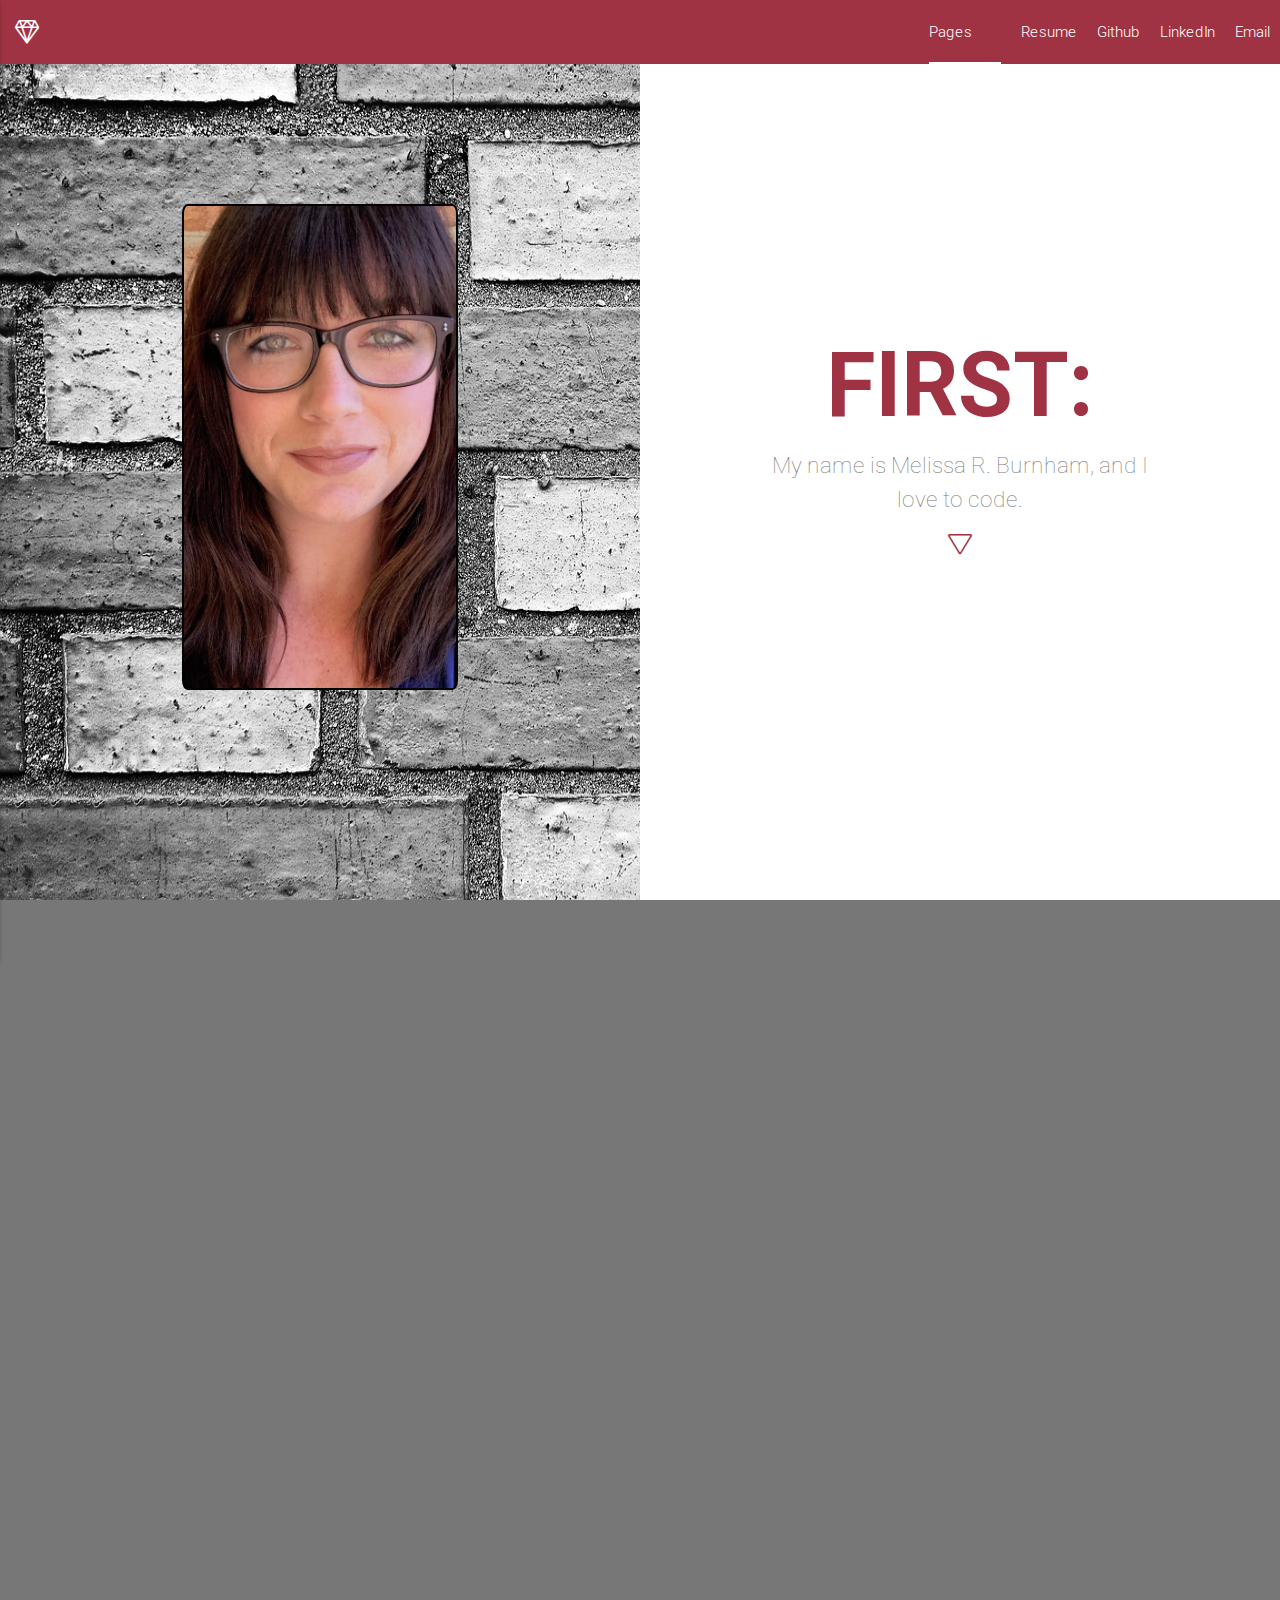
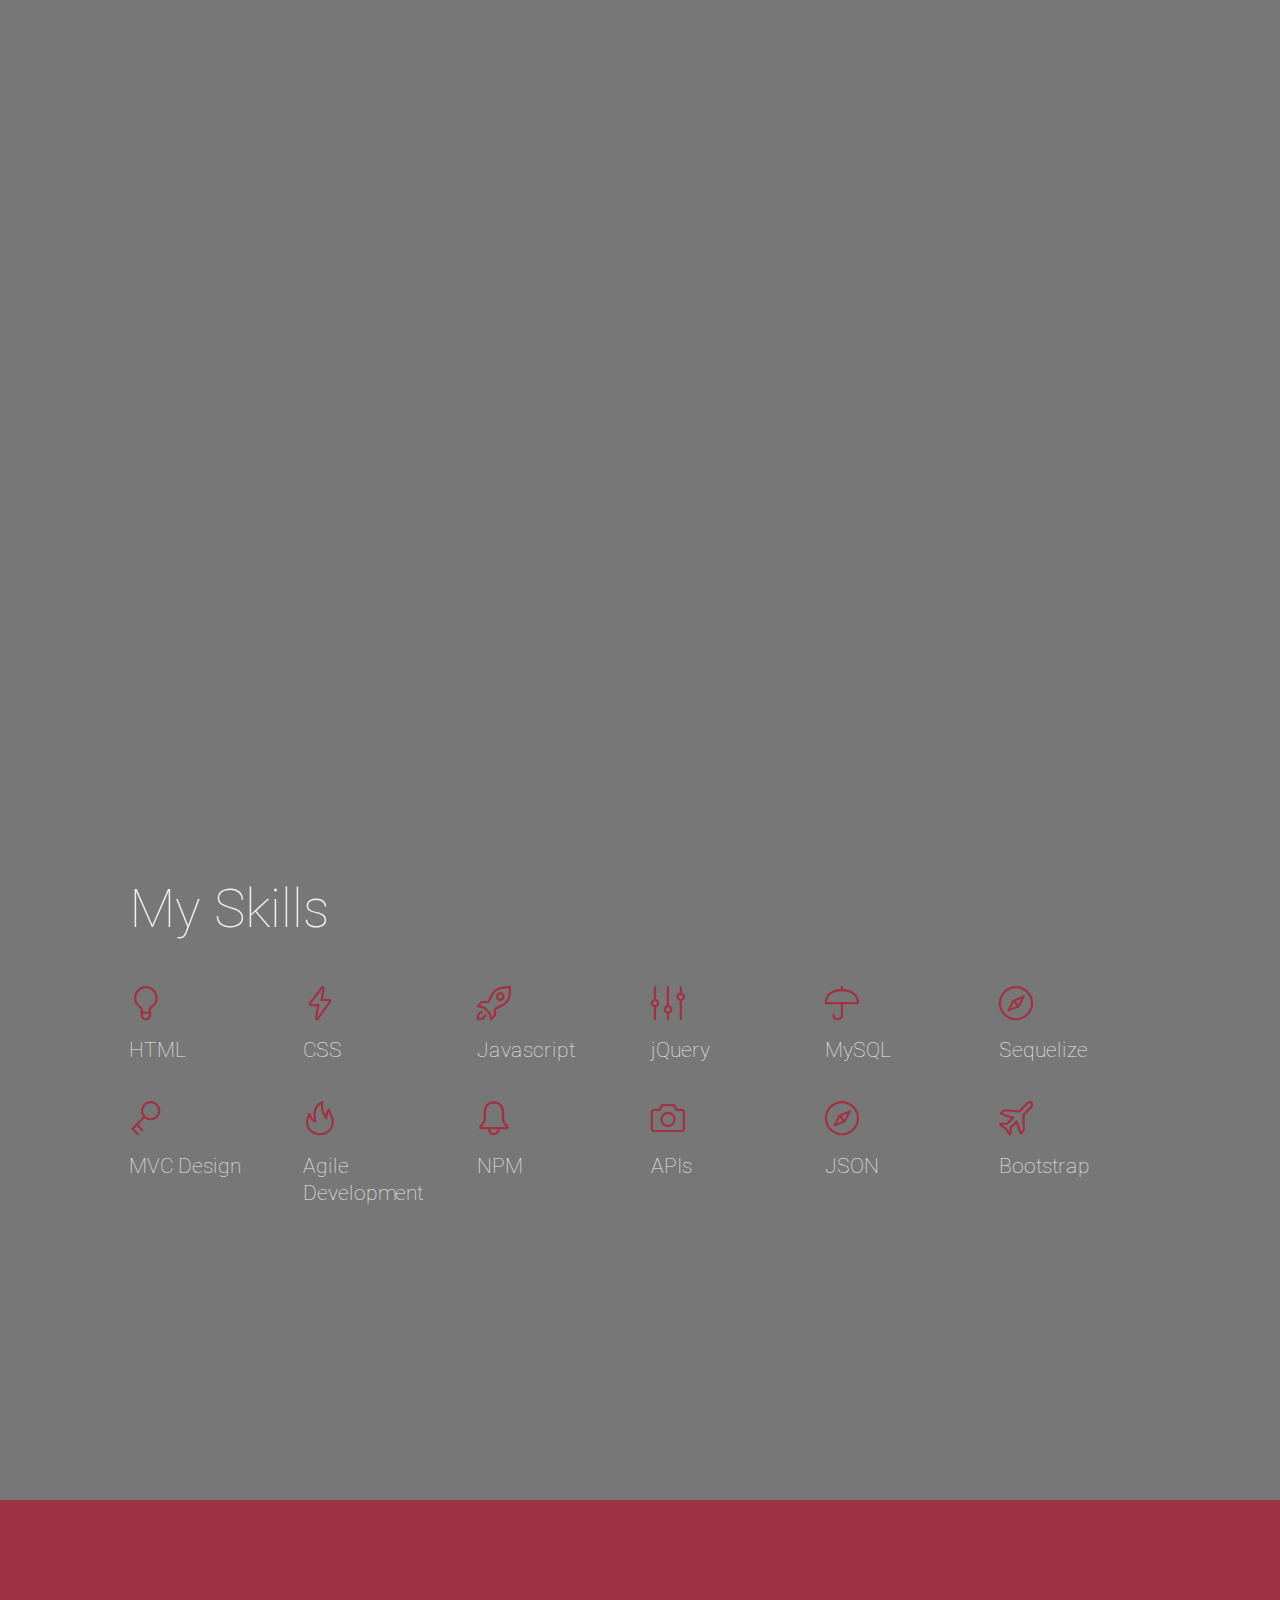
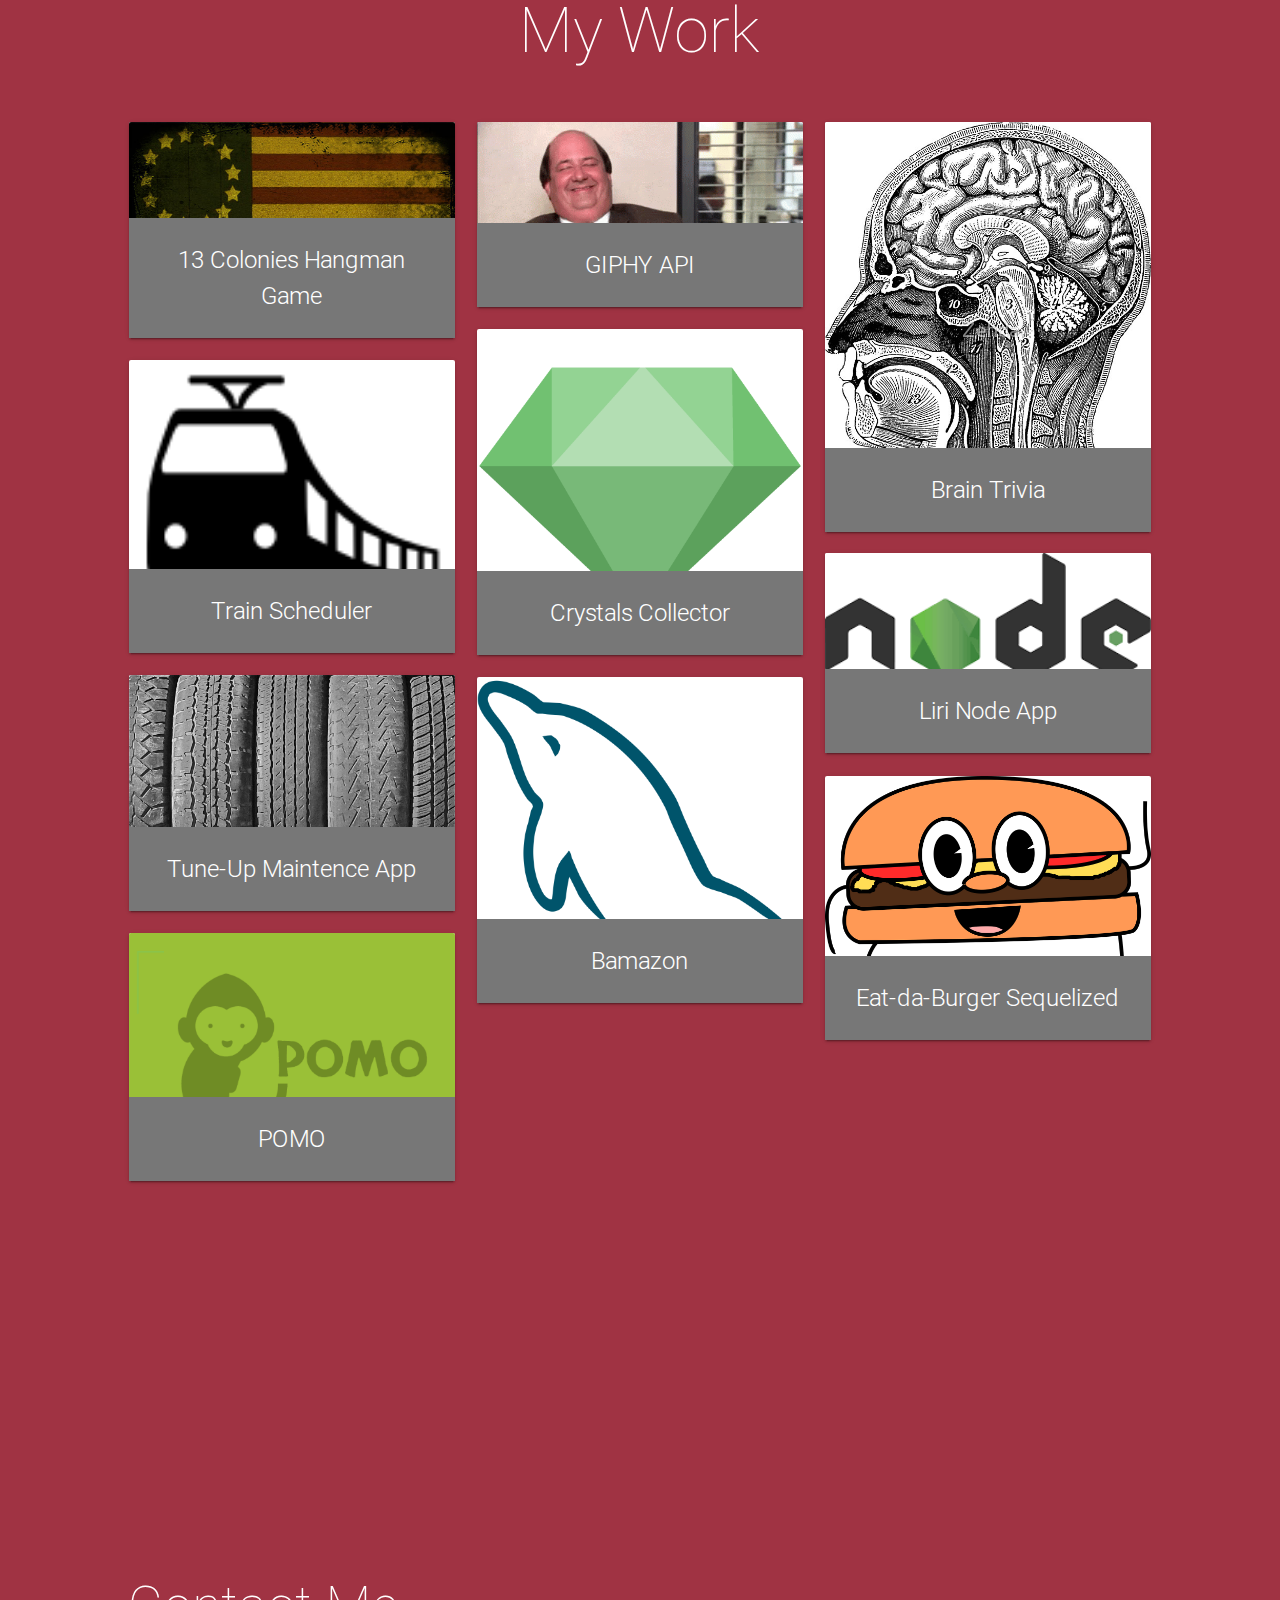
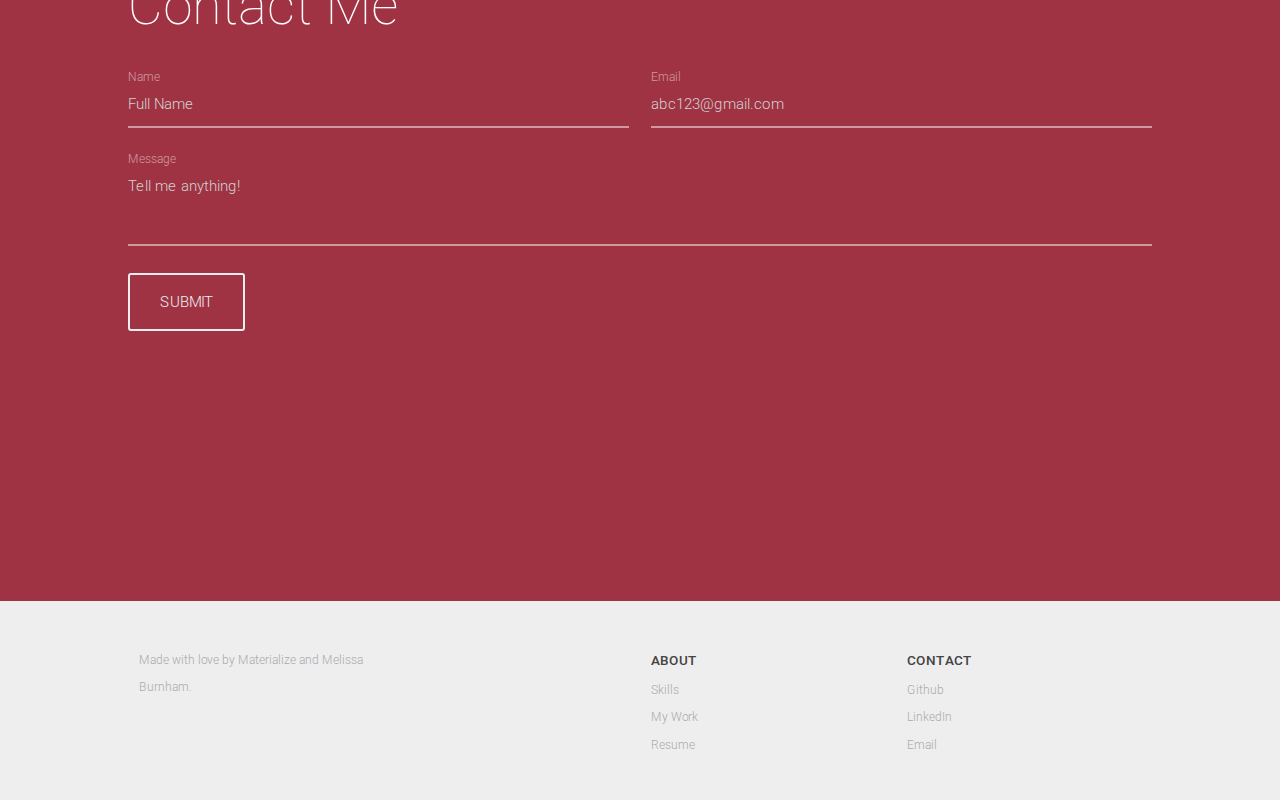
==== index.html @ 00a5f484 "update background and grey color" ====
<!doctype html>
<html>
  <head>
    <meta charset="utf-8">
    <meta http-equiv="x-ua-compatible" content="ie=edge">
    <title>MRB Portfolio</title>
    <meta name="description" content="">
    <meta name="viewport" content="width=device-width, initial-scale=1">

    <link rel="icon" type="image/ico" href="./assets/images/favicon.ico">
    <link rel="stylesheet" href="css/app.css">    
    <link rel="stylesheet" href="css/startup-materialize.min.css">
    <link rel="stylesheet" href="css/reset.css">    
    
    

    <!-- Material Icons -->
    <link href="https://fonts.googleapis.com/icon?family=Material+Icons" rel="stylesheet">
  </head>
  <body>

    <!-- Navbar -->
    <nav class="navbar absolute">
      <div class="nav-wrapper">
        <a href="index.html" class="brand-logo"><i class="icon-diamond white-text"></i></a>
        <ul id="nav-mobile" class="right hide-on-med-and-down">
          <li class="active"><a class="dropdown-button" href="#!" class="navText" data-activates="pages" data-constrainWidth="false" data-belowOrigin="true">Pages<i class="material-icons right">arrow_drop_down</i></a></li>
          <li><a href="./assets/images/melissa-burnham-resume.jpg" target="_blank" class="navText">Resume</a></li>
          <li><a href="https://github.com/melissarburnham" target="_blank" class="navText">Github</a></li>
          <li><a href="https://www.linkedin.com/in/melissa-burnham-06289b134" target="_blank" class="navText">LinkedIn</a></li>
          <li><a href="mailto:melissarburnham@gmail.com">Email</a></li>
        </ul>

        <ul id="pages" class="dropdown-content">
          <li><a class="active" href="#mySkills">My Skills</a></li>
          <li><a href="#myWork">My Work</a></li>
          <li><a href="#contactMe">Contact Me</a></li>
        </ul>

        <ul id="slide-out" class="side-nav">
          <li><a class="active">Menu</a></li>          
          <li><a href="#mySkills">My Skills</a></li>
          <li><a href="#myWork">My Work</a></li>
          <li><a href="#contactMe">Contact Me</a></li>
          <li><a href="./assets/images/melissa-burnham-resume.jpg" target="_blank" class="navText">Resume</a></li>
          <li><a href="https://github.com/melissarburnham" target="_blank" class="navText">Github</a></li>
          <li><a href="https://www.linkedin.com/in/melissa-burnham-06289b134" target="_blank" class="navText">LinkedIn</a></li>
          <li><a href="mailto:melissarburnham@gmail.com">Email</a></li>
        </ul>

      <a href="#" data-activates="slide-out" class="button-collapse right"><i class="material-icons white-text">menu</i></a>
      </div>
    </nav>
    <div class="header full-height horizontal-half-transition">
      <div class="background">
        <img src= './assets/images/background.jpg' alt="">
      </div>
      <div class="phone-preview-sizer">
        <div class="phone-preview"></div>
        <div class="image-container active" style="background-image:url('./assets/images/Me3.JPG')"></div>
        <div class="image-container" style="background-image:url('./assets/images/Me3.JPG')"></div>
        <div class="image-container" style="background-image:url('./assets/images/Me3.JPG')"></div>
      </div>
      <div class="horizontal-half-wrapper right-side active">
        <div class="header-background white"></div>
        <div class="header-wrapper row valign-wrapper">
          <div class="col s12 m8 offset-m2 valign">
            <h1>First:</h1>
            <span class="tagline">My name is Melissa R. Burnham, and I love to code.</span>
            <button class="read-more"><i class="icon-caret-down"></i></button>
          </div>
        </div>
      </div>
      <div class="horizontal-half-wrapper">
        <div class="header-background white"></div>
        <div class="header-wrapper row valign-wrapper">
          <div class="col s12 m8 offset-m2 valign">
            <h1>Second:</h1>
            <span class="tagline">I am a hard worker and learn quickly.</span>
            <button class="read-more"><i class="icon-caret-down"></i></button>
          </div>
        </div>
      </div>
      <div class="horizontal-half-wrapper right-side">
        <div class="header-background white"></div>
        <div class="header-wrapper row valign-wrapper">
          <div class="col s12 m8 offset-m2 valign">
            <h1>Third:</h1>
            <span class="tagline">I'm a team player.</span>
            <button class="read-more"><i class="icon-caret-down"></i></button>
          </div>
        </div>
      </div>
    </div>
    <!-- MY SKILLS -->
    <div class="section valign-wrapper">
      <div class="row valign">
        <div class="col s12 m10 offset-m1">
          <div class="row">
            <div class="col s12"><h2 class="section-title" id="mySkills">My Skills</h2></div>
            <div class="col s6 m3 l2">
              <h4><i class="icon-light-bulb"></i></h4>
              <p class="caption">HTML</p>
            </div>
            <div class="col s6 m3 l2">
              <h4><i class="icon-bolt"></i></h4>
              <p class="caption">CSS</p>
            </div>
            <div class="col s6 m3 l2">
              <h4><i class="icon-rocket"></i></h4>
              <p class="caption">Javascript</p>
            </div>
            <div class="col s6 m3 l2">
              <h4><i class="icon-settings"></i></h4>
              <p class="caption">jQuery</p>
            </div>
            <div class="col s6 m3 l2">
              <h4><i class="icon-umbrella"></i></h4>
              <p class="caption">MySQL</p>
            </div>
            <div class="col s6 m3 l2">
              <h4><i class="icon-compass"></i></h4>
              <p class="caption">Sequelize</p>
            </div>
          </div>
          <div class="row">
            <div class="col s6 m3 l2">
              <h4><i class="icon-key"></i></h4>
              <p class="caption">MVC Design</p>
            </div>
            <div class="col s6 m3 l2">
              <h4><i class="icon-fire"></i></h4>
              <p class="caption">Agile Development</p>
            </div>
            <div class="col s6 m3 l2">
              <h4><i class="icon-bell"></i></h4>
              <p class="caption">NPM</p>
            </div>
            <div class="col s6 m3 l2">
              <h4><i class="icon-camera"></i></h4>
              <p class="caption">APIs</p>
            </div>
            <div class="col s6 m3 l2">
              <h4><i class="icon-compass"></i></h4>
              <p class="caption">JSON</p>
            </div>
            <div class="col s6 m3 l2">
              <h4><i class="icon-plane"></i></h4>
              <p class="caption">Bootstrap</p>
            </div>
          </div>
        </div>
      </div>
    </div>

    <!-- MY WORK -->
    <div class="section light full-height">
      <div class="row">
        <div class="col s12 m10 offset-m1 center">
          <h1 id="myWork">My Work</h1>
          <div class="row masonry-grid">
            <div class="col s12 m6 l4">
              <div class="card">
                <div class="card-image">
                  <a href="https://melissarburnham.github.io/Hangman-Game/" target="_blank"><img src="assets/images/flag.jpg" class="portfolio_pics" alt="hangman">	 
                  <span class="card-title">13 Colonies Hangman Game</span></a>
                </div>
              </div>
            </div>
            <div class="col s12 m6 l4">
              <div class="card">
                <div class="card-image">
                  <a href="https://melissarburnham.github.io/Gif-tastic/" target="_blank"><img src="assets/images/API.gif" class="portfolio_pics" alt="giphy">	       
                  <span class="card-title">GIPHY API</span></a>
                </div>
              </div>
            </div>
            <div class="col s12 m6 l4">
              <div class="card">
                <div class="card-image">
                <a href="https://melissarburnham.github.io/Brain-Trivia-Game/" target="_blank"><img src="assets/images/brain.jpg" class="portfolio_pics" alt="brain_trivia">	 
                <span class="card-title">Brain Trivia</span></a>
                </div>
              </div>
            </div>
            <div class="col s12 m6 l4">
              <div class="card">
                <div class="card-image">
          			<a href="https://melissarburnham.github.io/Crystals-Collector/" target="_blank"><img src="assets/images/crystal.jpg" class="portfolio_pics" alt="crystal_game">	 
                <span class="card-title">Crystals Collector</span></a>
                </div>
              </div>
            </div>
            <div class="col s12 m6 l4">
              <div class="card">
                <div class="card-image">
            			<a href="https://melissarburnham.github.io/Train-Scheduler/" target="_blank"><img src="assets/images/train.jpg" class="portfolio_pics" alt="train_scheduler">	 
                  <span class="card-title">Train Scheduler</span></a>
                </div>
              </div>
            </div>
            <div class="col s12 m6 l4">
              <div class="card">
                <div class="card-image">
			          <a href="https://github.com/melissarburnham/liri-node-app/" target="_blank"><img src="assets/images/node.png" class="portfolio_pics" alt="liri">	 
                <span class="card-title">Liri Node App</span></a>
                </div>
              </div>
            </div>
            <div class="col s12 m6 l4">
              <div class="card">
                <div class="card-image">
			          <a href="http://seebenprogram.com/Tune-Up/" target="_blank"><img src="assets/images/tires.jpg" class="portfolio_pics" alt="tune-up">	 
                <span class="card-title">Tune-Up Maintence App</span></a>
                </div>
              </div>
            </div>
            <div class="col s12 m6 l4">
              <div class="card">
                <div class="card-image">
          			<a href="https://github.com/melissarburnham/bamazon-app" target="_blank"><img src="assets/images/mysql.png" class="portfolio_pics" alt="Bamazon">	 
                <span class="card-title">Bamazon</span></a>
                </div>
              </div>
            </div>
            <div class="col s12 m6 l4">
              <div class="card">
                <div class="card-image">
                  <a href="https://fast-thicket-69852.herokuapp.com/" target="_blank"><img src="assets/images/burger.PNG" class="portfolio_pics" alt="sequelizedBurger">	 
                  <span class="card-title">Eat-da-Burger Sequelized</span></a>
                </div>
              </div>
            </div>
            <div class="col s12 m6 l4">
              <div class="card">
                <div class="card-image">
                  <a href="https://still-sea-86679.herokuapp.com/" target="_blank"><img src="assets/images/pomo.png" class="portfolio_pics" alt="POMO">	 
                  <span class="card-title">POMO</span></a>
                </div>
              </div>
            </div>
          </div>
        </div>
      </div>
    </div>

    <!-- Contact Us -->
    <div class="section light valign-wrapper">
      <div class="container" id="contactMe">
        <form method="post" action="https://formspree.io/melissarburnham@gmail.com">    
          <div class="row">
            <div class="col s12"><h2 class="section-title">Contact Me</h2></div>
            <div class="input-field col s6">
              <input id="name" type="text" name="name" placeholder="Full Name">
              <label for="name">Name</label>
            </div>
            <div class="input-field col s6">
              <input id="email" type="email" name="email" placeholder="abc123@gmail.com">
              <label for="email">Email</label>
            </div>
            <div class="input-field col s12">
              <textarea id="message" class="materialize-textarea" name="message" placeholder="Tell me anything!"></textarea>
              <label for="message">Message</label>
              <input class="waves-effect waves-light btn-large" type="submit" value="Submit">
            </div>
          </div>
        </form>
      </div>
    </div>

    <!-- Footer -->
    <footer class="page-footer">
      <div class="container">
        <div class="row">
          <div class="col s6 m3">
            <p>Made with love by Materialize and Melissa Burnham.</p>
          </div>
          <div class="col s6 m3 offset-m3">
            <h5>About</h5>
            <ul>
              <li><a href="#mySkills">Skills</a></li>
              <li><a href="#myWork">My Work</a></li>
              <li><a href="./assets/images/melissa-burnham-resume.jpg" target="_blank">Resume</a></li>
            </ul>
          </div>
          <div class="col s6 m3">
            <h5>Contact</h5>
            <ul>
              <li><a href="https://github.com/melissarburnham" target="_blank">Github</a></li>
              <li><a href="https://www.linkedin.com/in/melissa-burnham-06289b134" target="_blank">LinkedIn</a></li>
              <li><a href="mailto:melissarburnham@gmail.com">Email</a></li>
            </ul>
          </div>
        </div>
      </div>
    </footer>

    <!-- Scripts -->
    <script src="https://ajax.googleapis.com/ajax/libs/jquery/2.1.1/jquery.min.js"></script>
    <script src="js/materialize.min.js"></script>

    <!-- External libraries -->
    <script src="js/imagesloaded.pkgd.min.js"></script>
    <script src="js/masonry.pkgd.min.js"></script>
    <script src="js/TweenMax.min.js"></script>
    <script src="js/ScrollMagic.min.js"></script>
    <script src="js/animation.gsap.min.js"></script>

    <!-- Initialization script -->
    <script src="js/startup.js"></script>
    <script src="js/init.js"></script>
  </body>
</html>
---- css/app.css ----
.card-title {
    background-color:#777;
    width: 100%;
}

.portfoliopics {
    width: 300px;
    height: 300px;
}

.nav-wrapper {
    background-color: #a03343;
}

nav.navbar a {
    color: white;
}

.section {
    background-color: rgb(46, 46, 46);
}

.image-container {
    border-radius: 2%;
    border: black solid 2px;
}

.background {

}
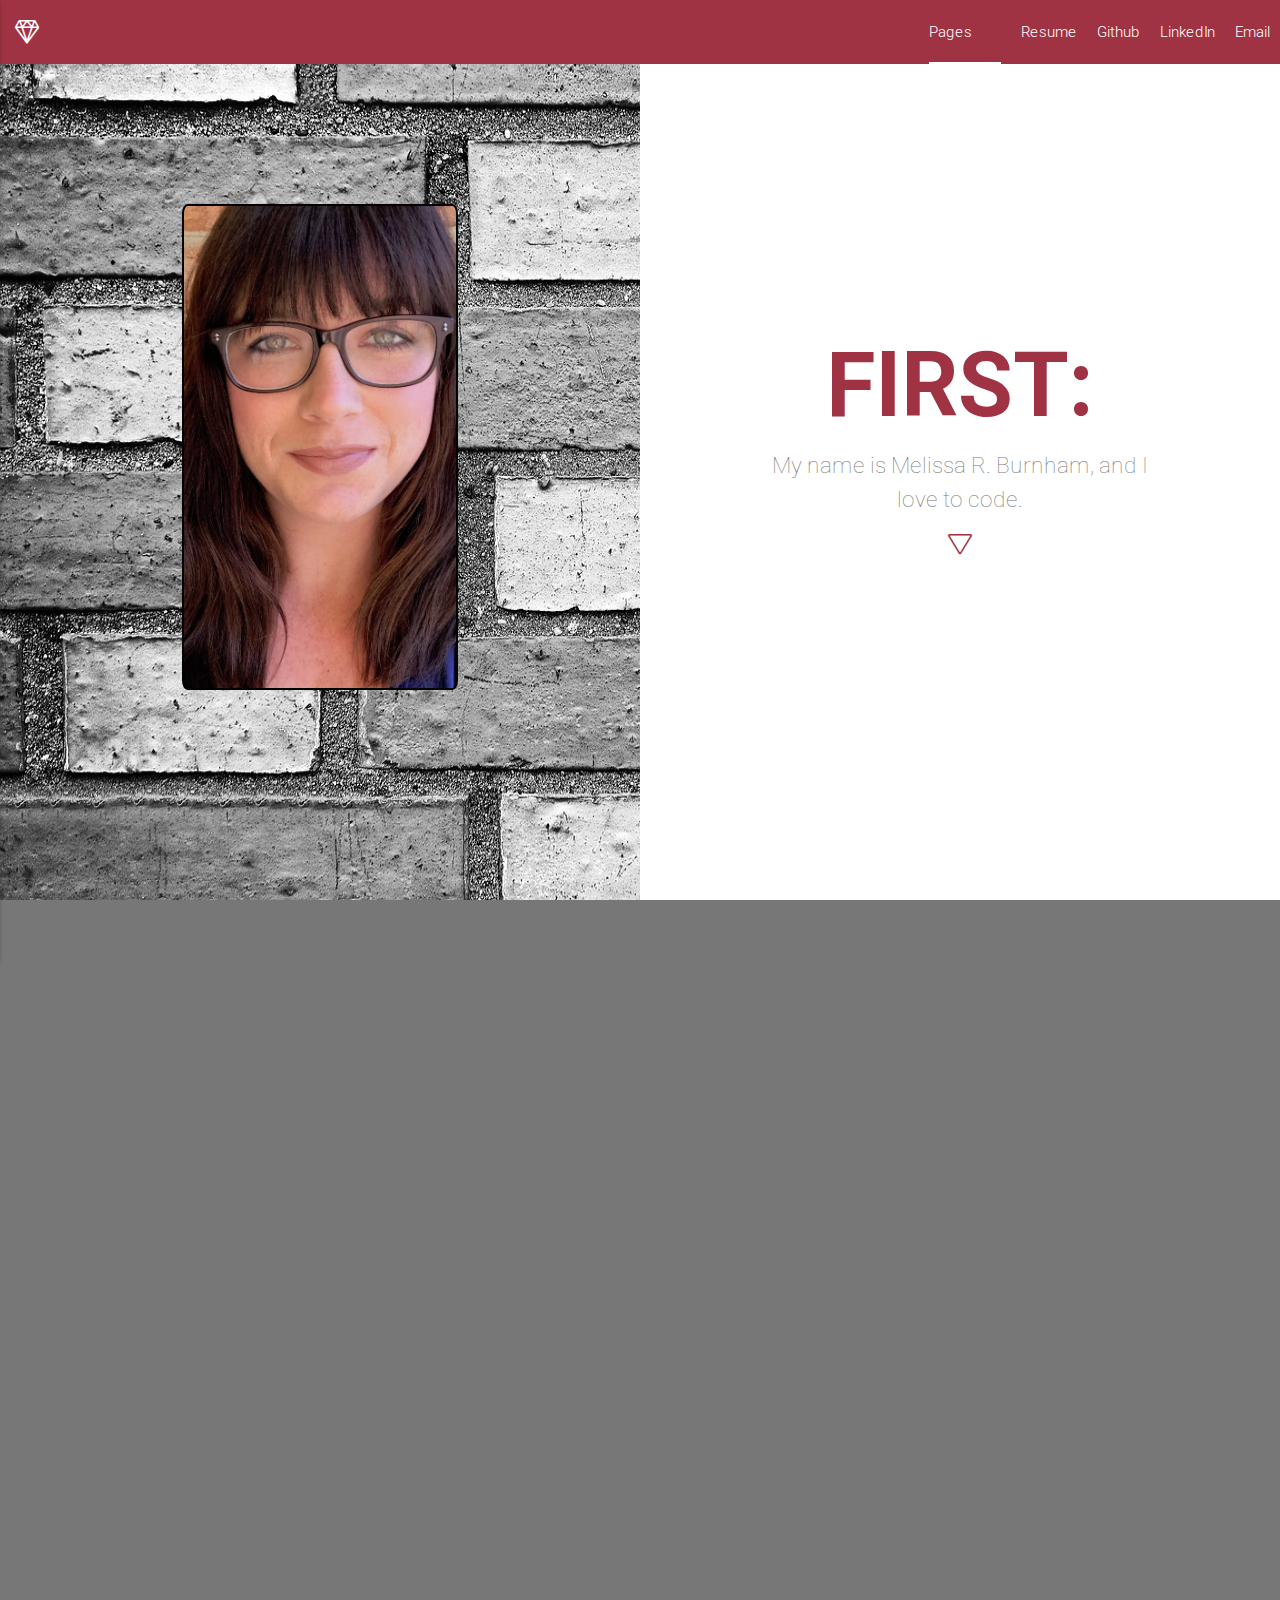
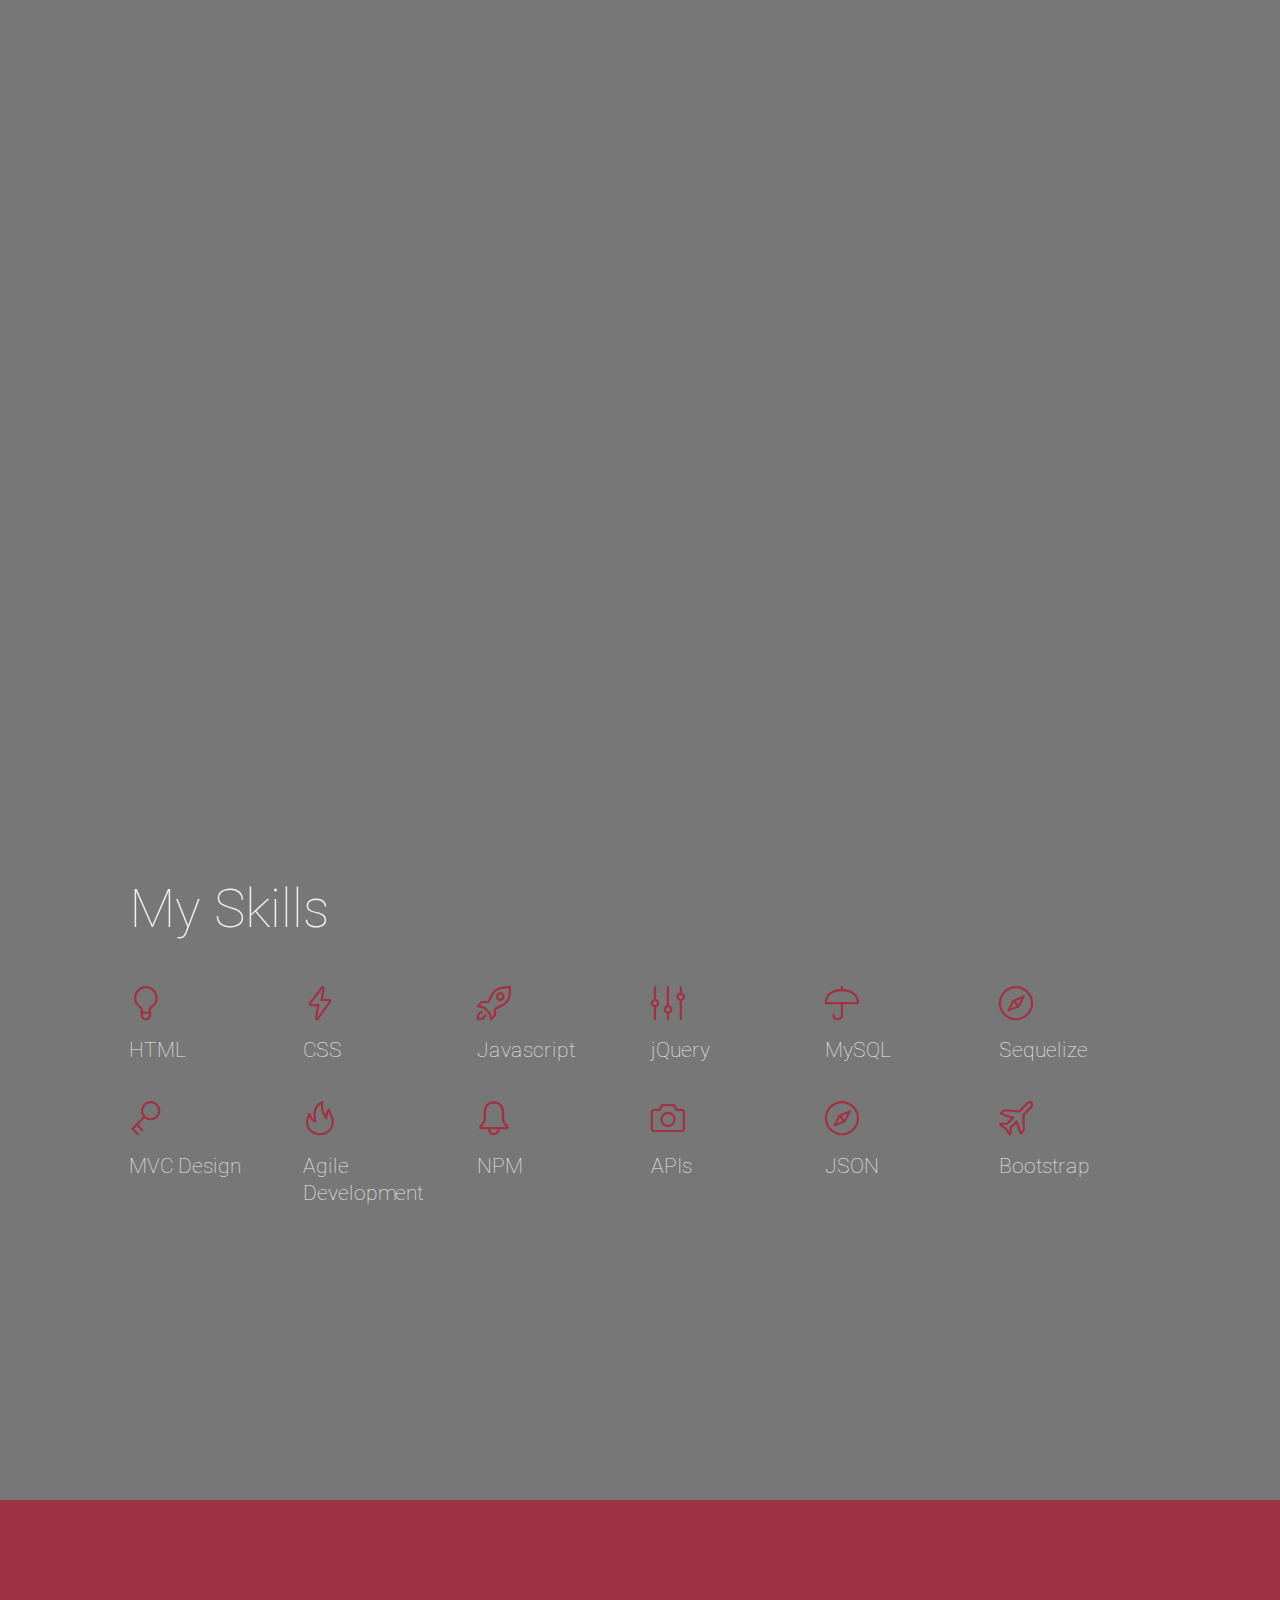
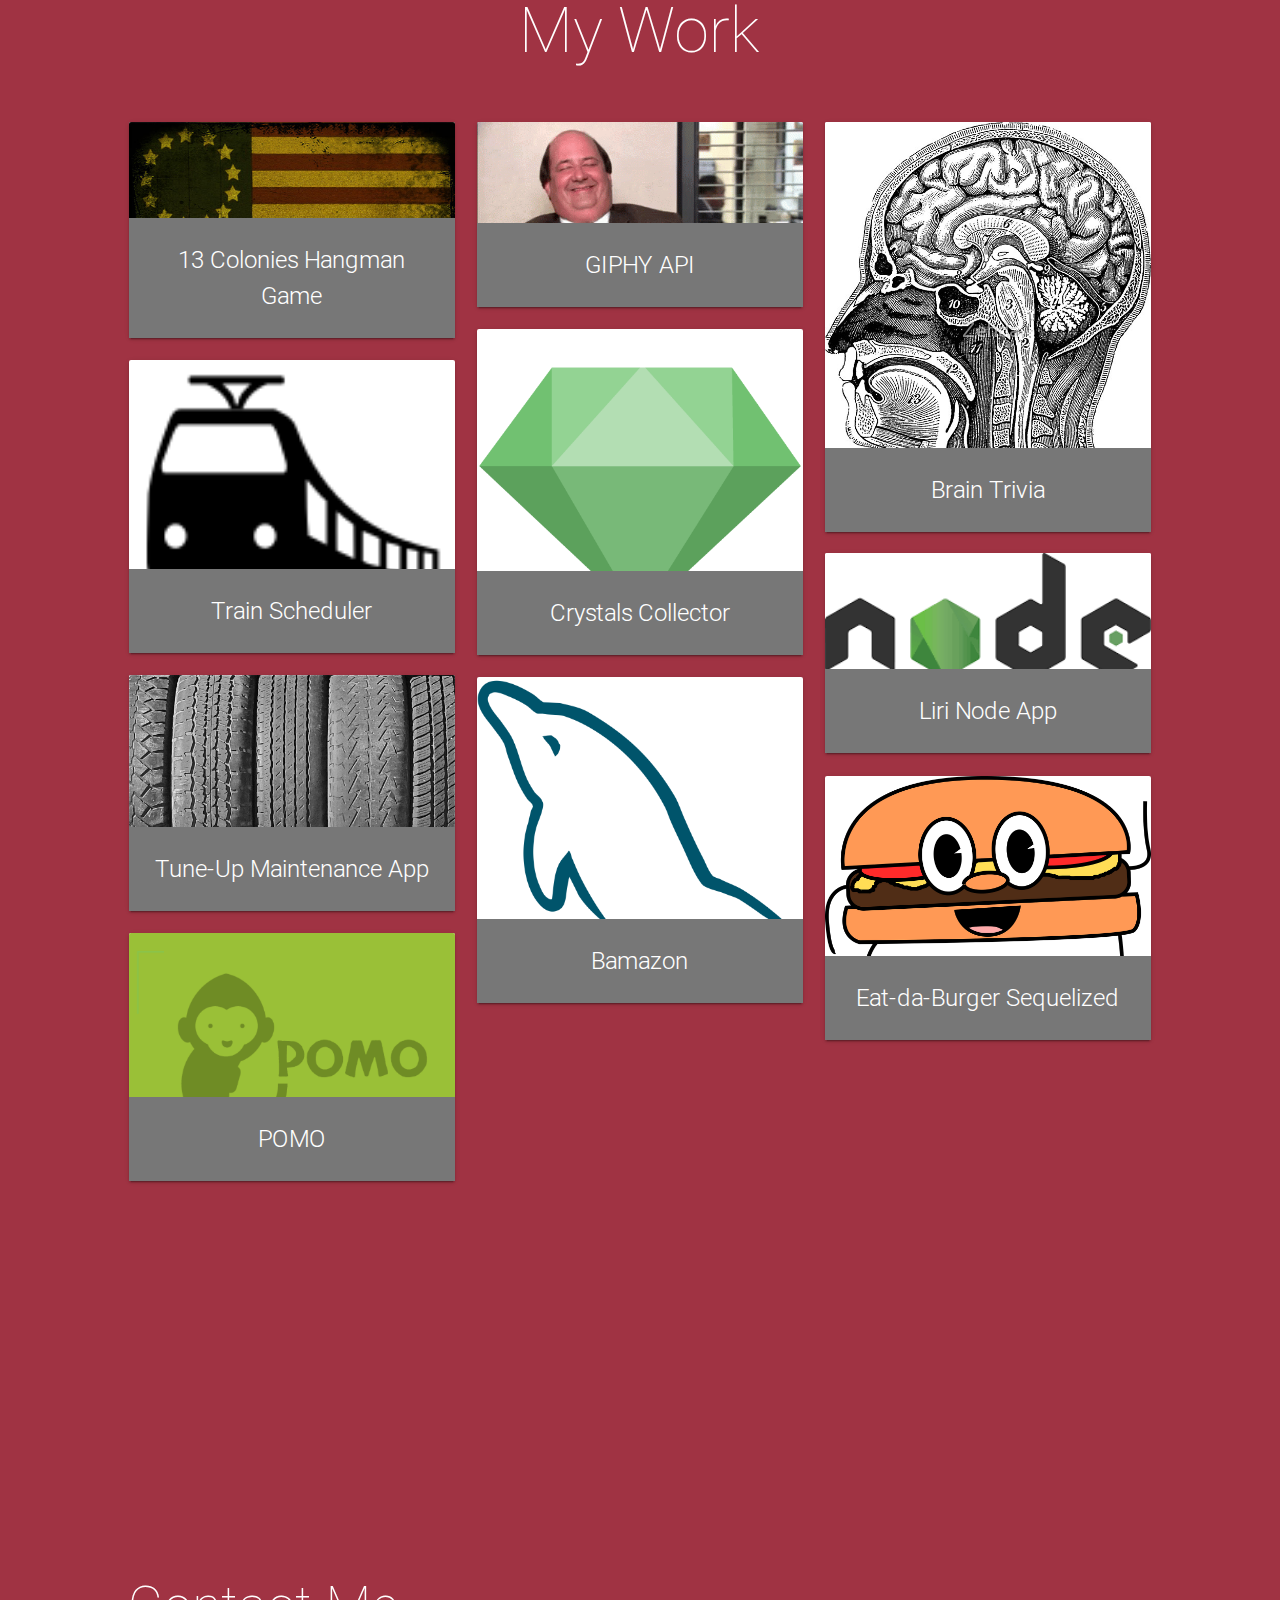
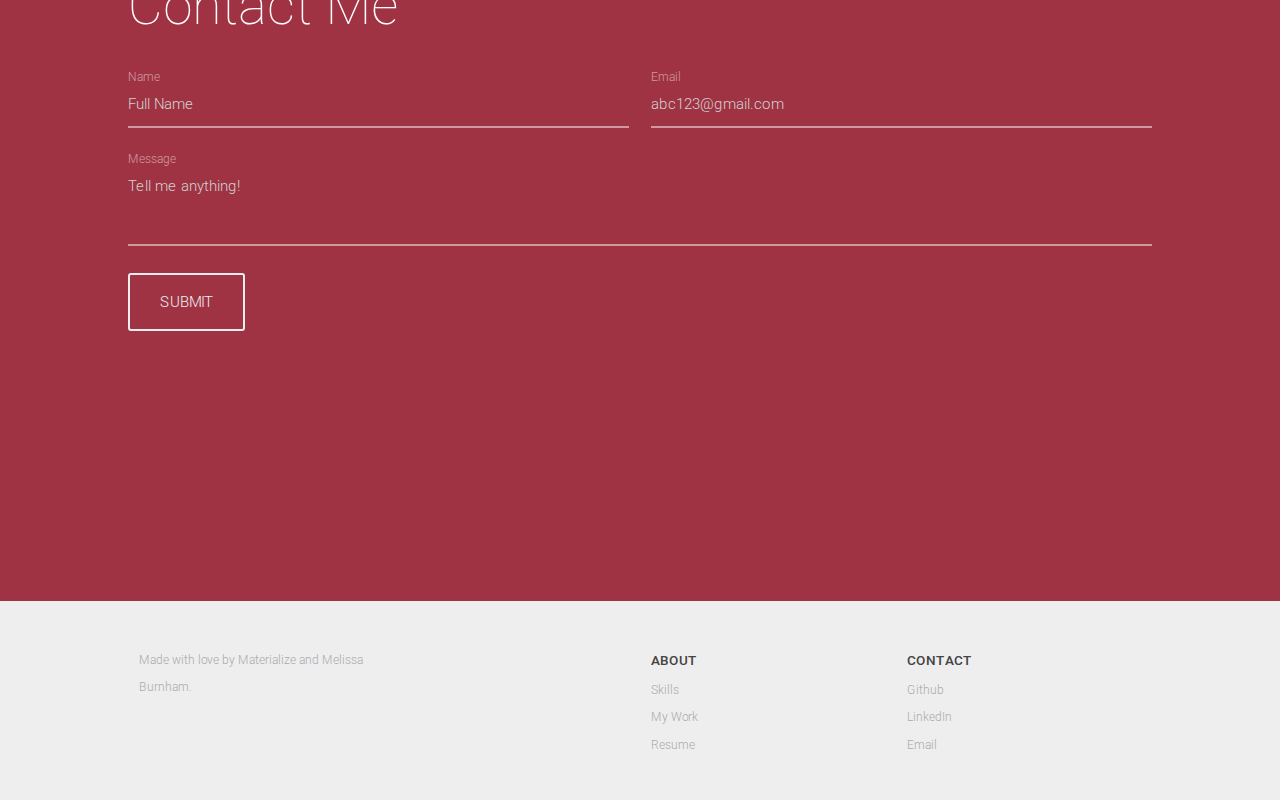
==== commit 1d5714e5: "fixed typo" ====
--- a/index.html
+++ b/index.html
@@ -76,7 +76,7 @@
         <div class="header-wrapper row valign-wrapper">
           <div class="col s12 m8 offset-m2 valign">
             <h1>Second:</h1>
-            <span class="tagline">I am a hard worker and learn quickly.</span>
+            <span class="tagline">I am a hard worker and quick learner.</span>
             <button class="read-more"><i class="icon-caret-down"></i></button>
           </div>
         </div>
@@ -86,7 +86,7 @@
         <div class="header-wrapper row valign-wrapper">
           <div class="col s12 m8 offset-m2 valign">
             <h1>Third:</h1>
-            <span class="tagline">I'm a team player.</span>
+            <span class="tagline">I am a team player.</span>
             <button class="read-more"><i class="icon-caret-down"></i></button>
           </div>
         </div>
@@ -211,7 +211,7 @@
               <div class="card">
                 <div class="card-image">
 			          <a href="http://seebenprogram.com/Tune-Up/" target="_blank"><img src="assets/images/tires.jpg" class="portfolio_pics" alt="tune-up">	 
-                <span class="card-title">Tune-Up Maintence App</span></a>
+                <span class="card-title">Tune-Up Maintenance App</span></a>
                 </div>
               </div>
             </div>
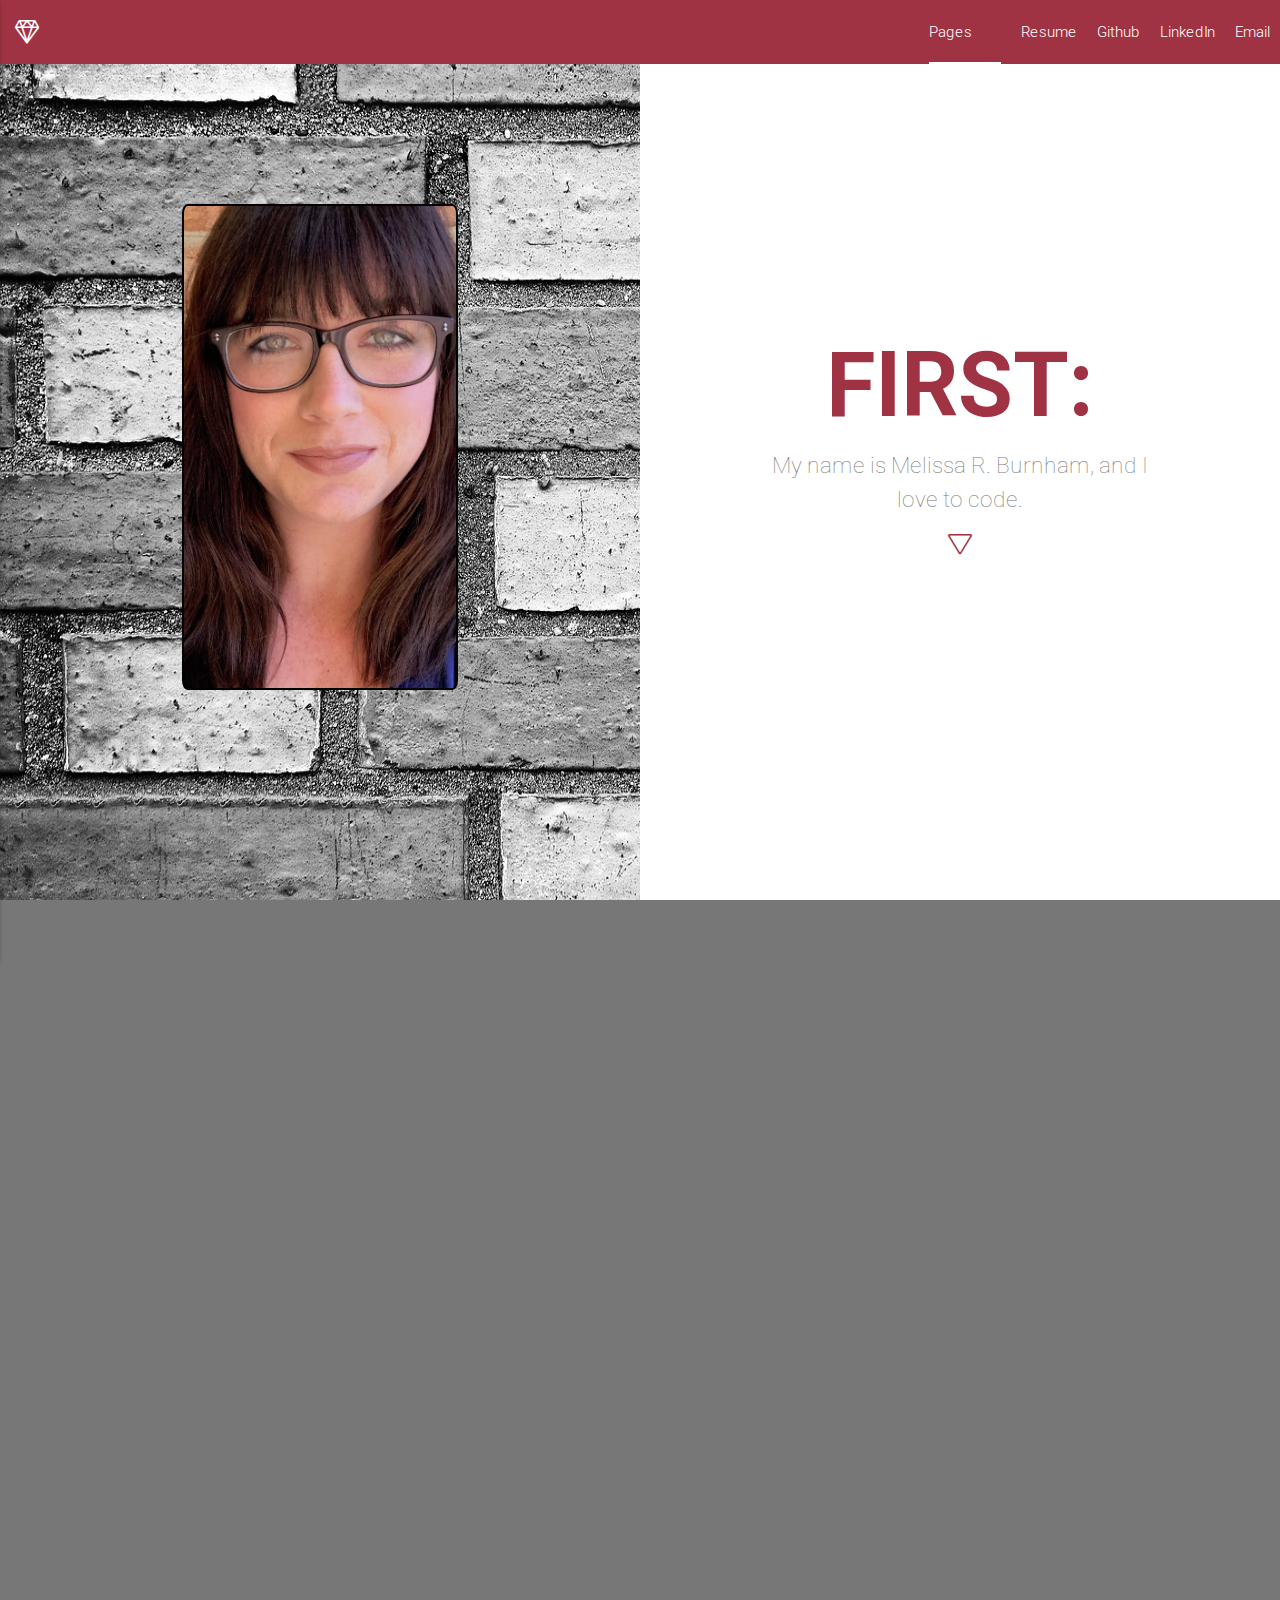
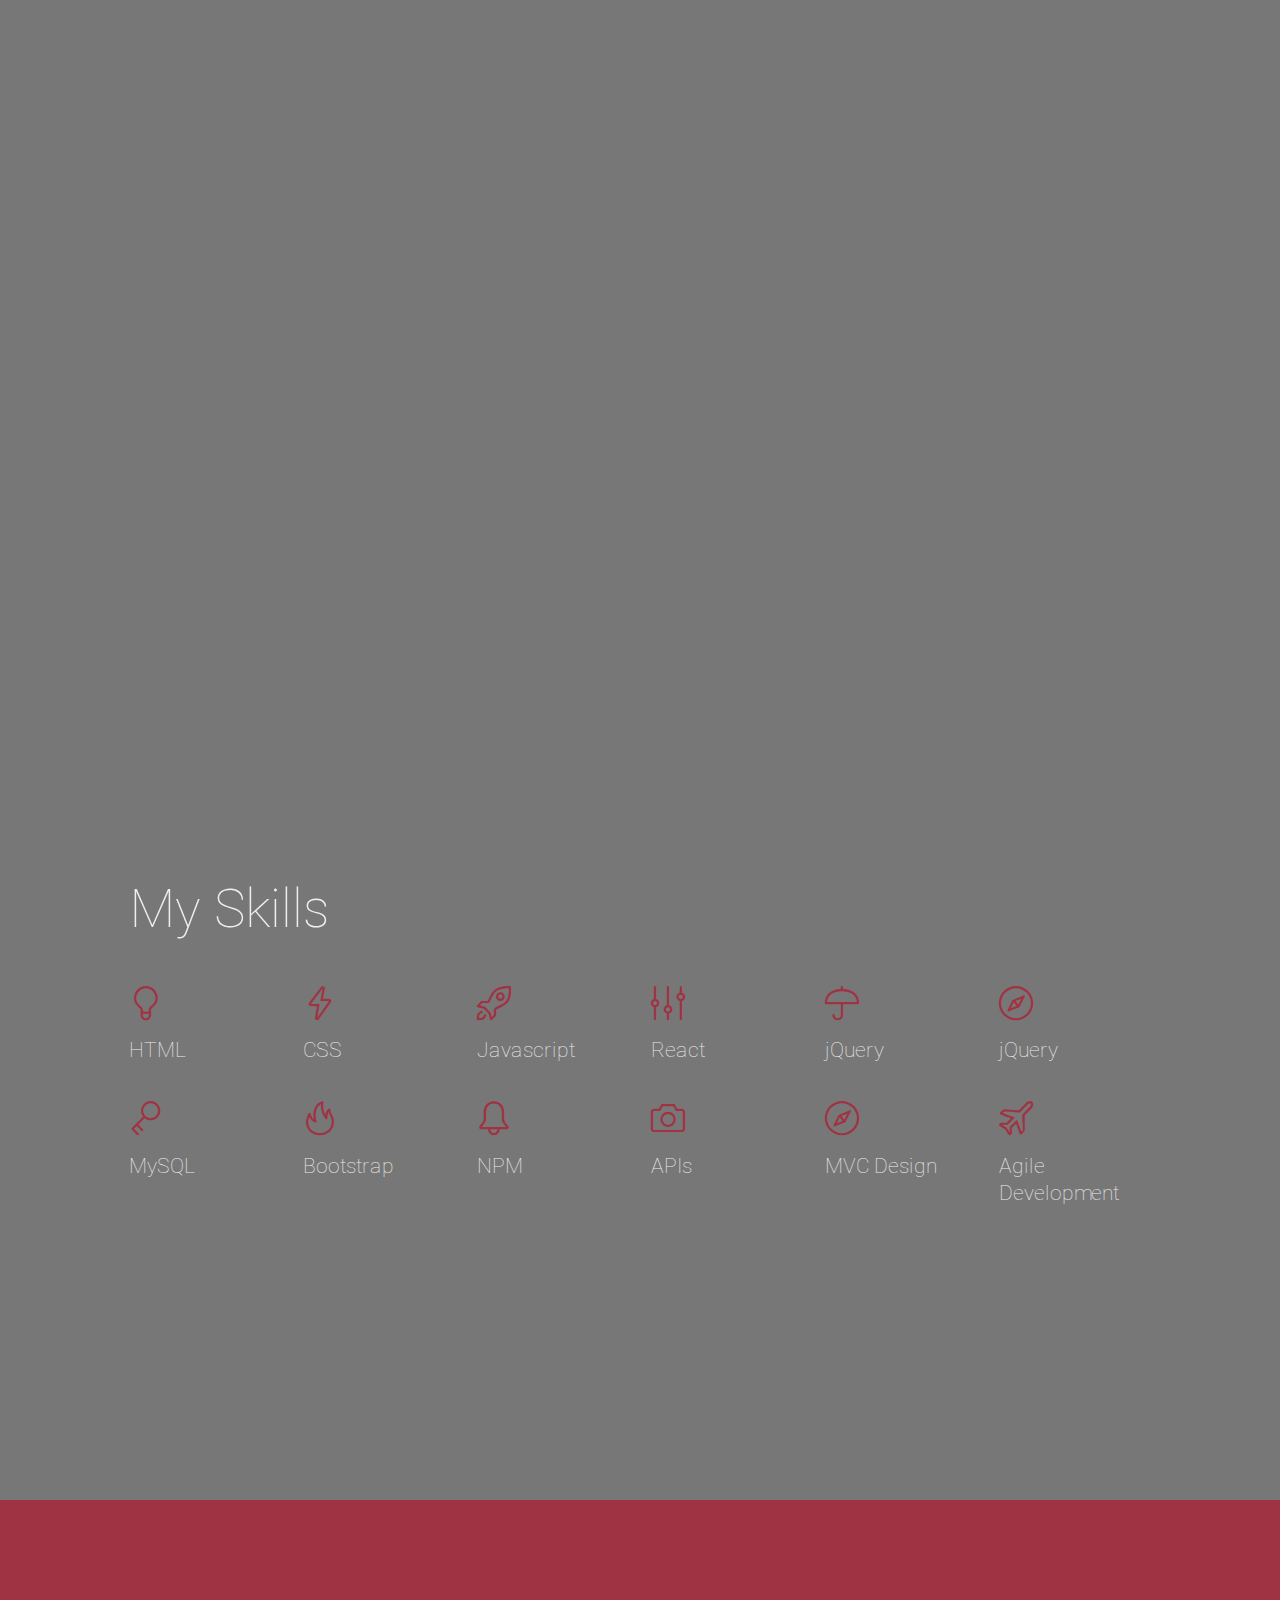
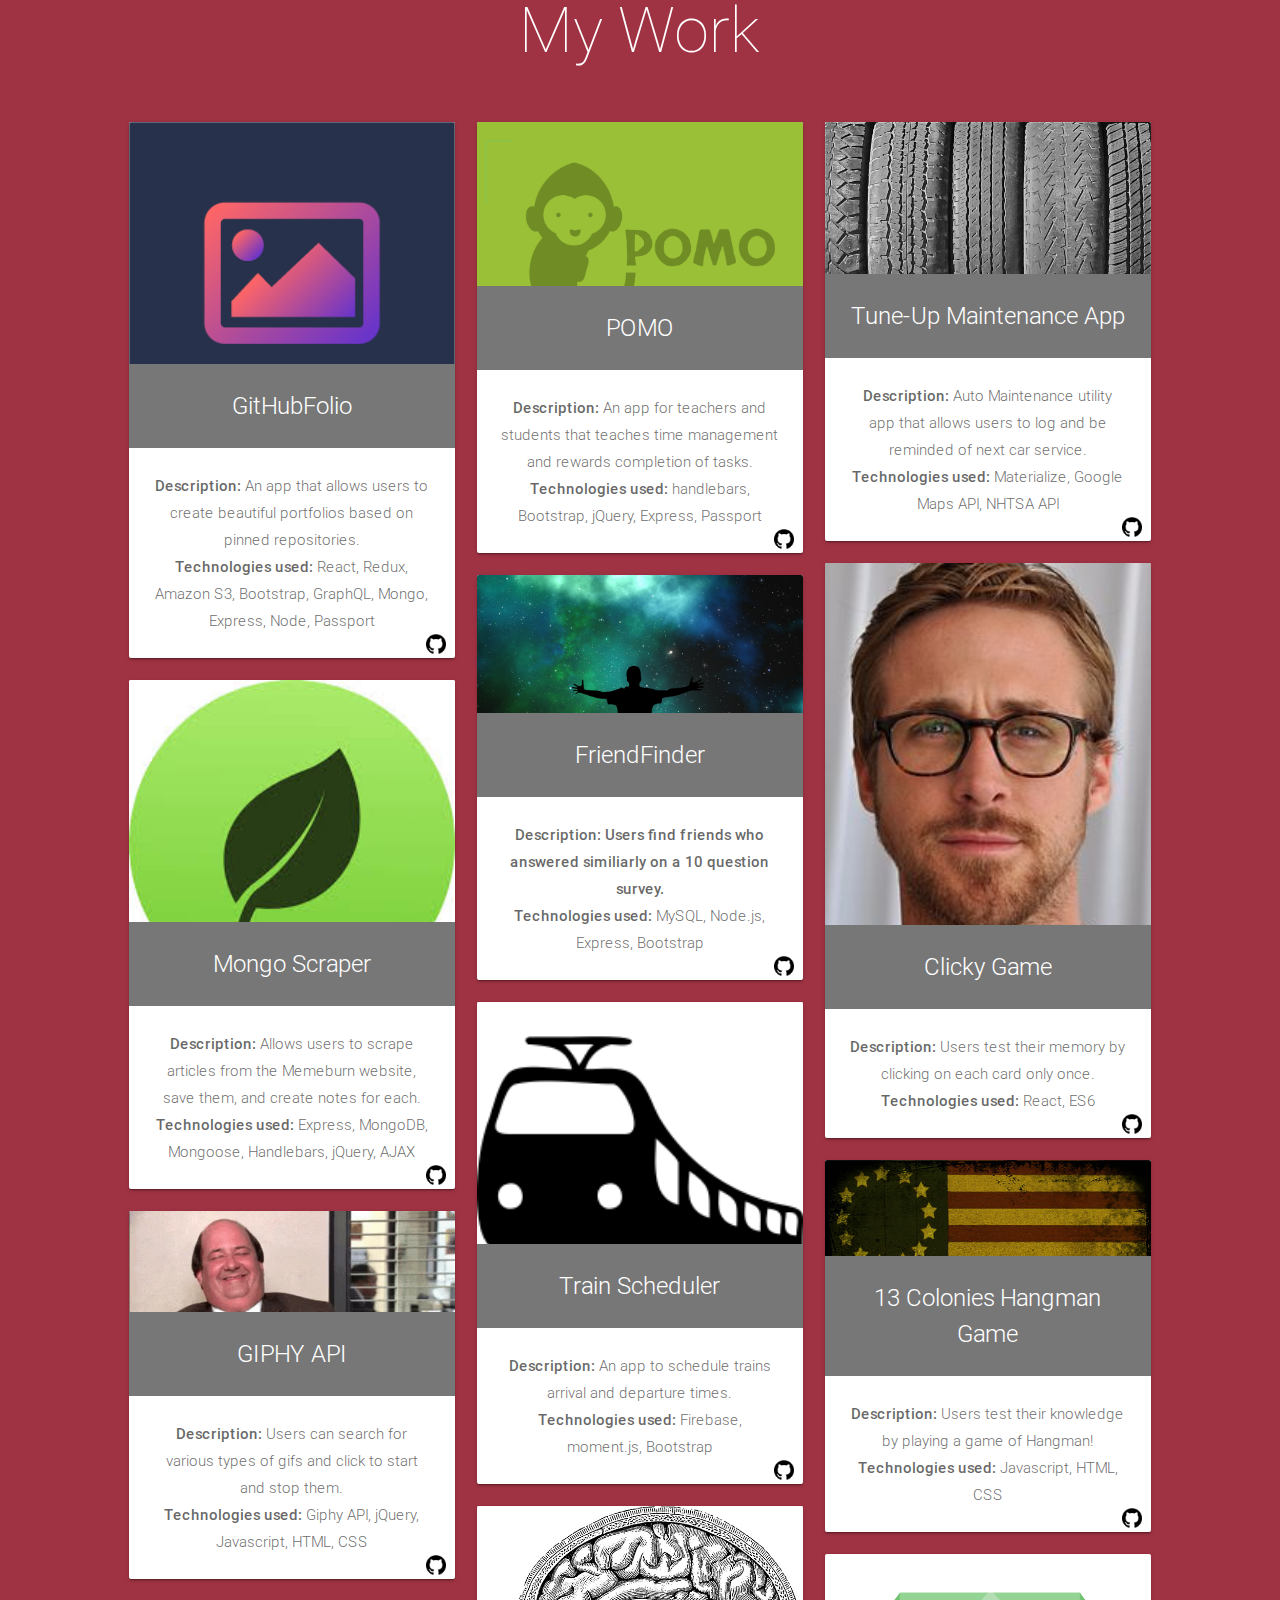
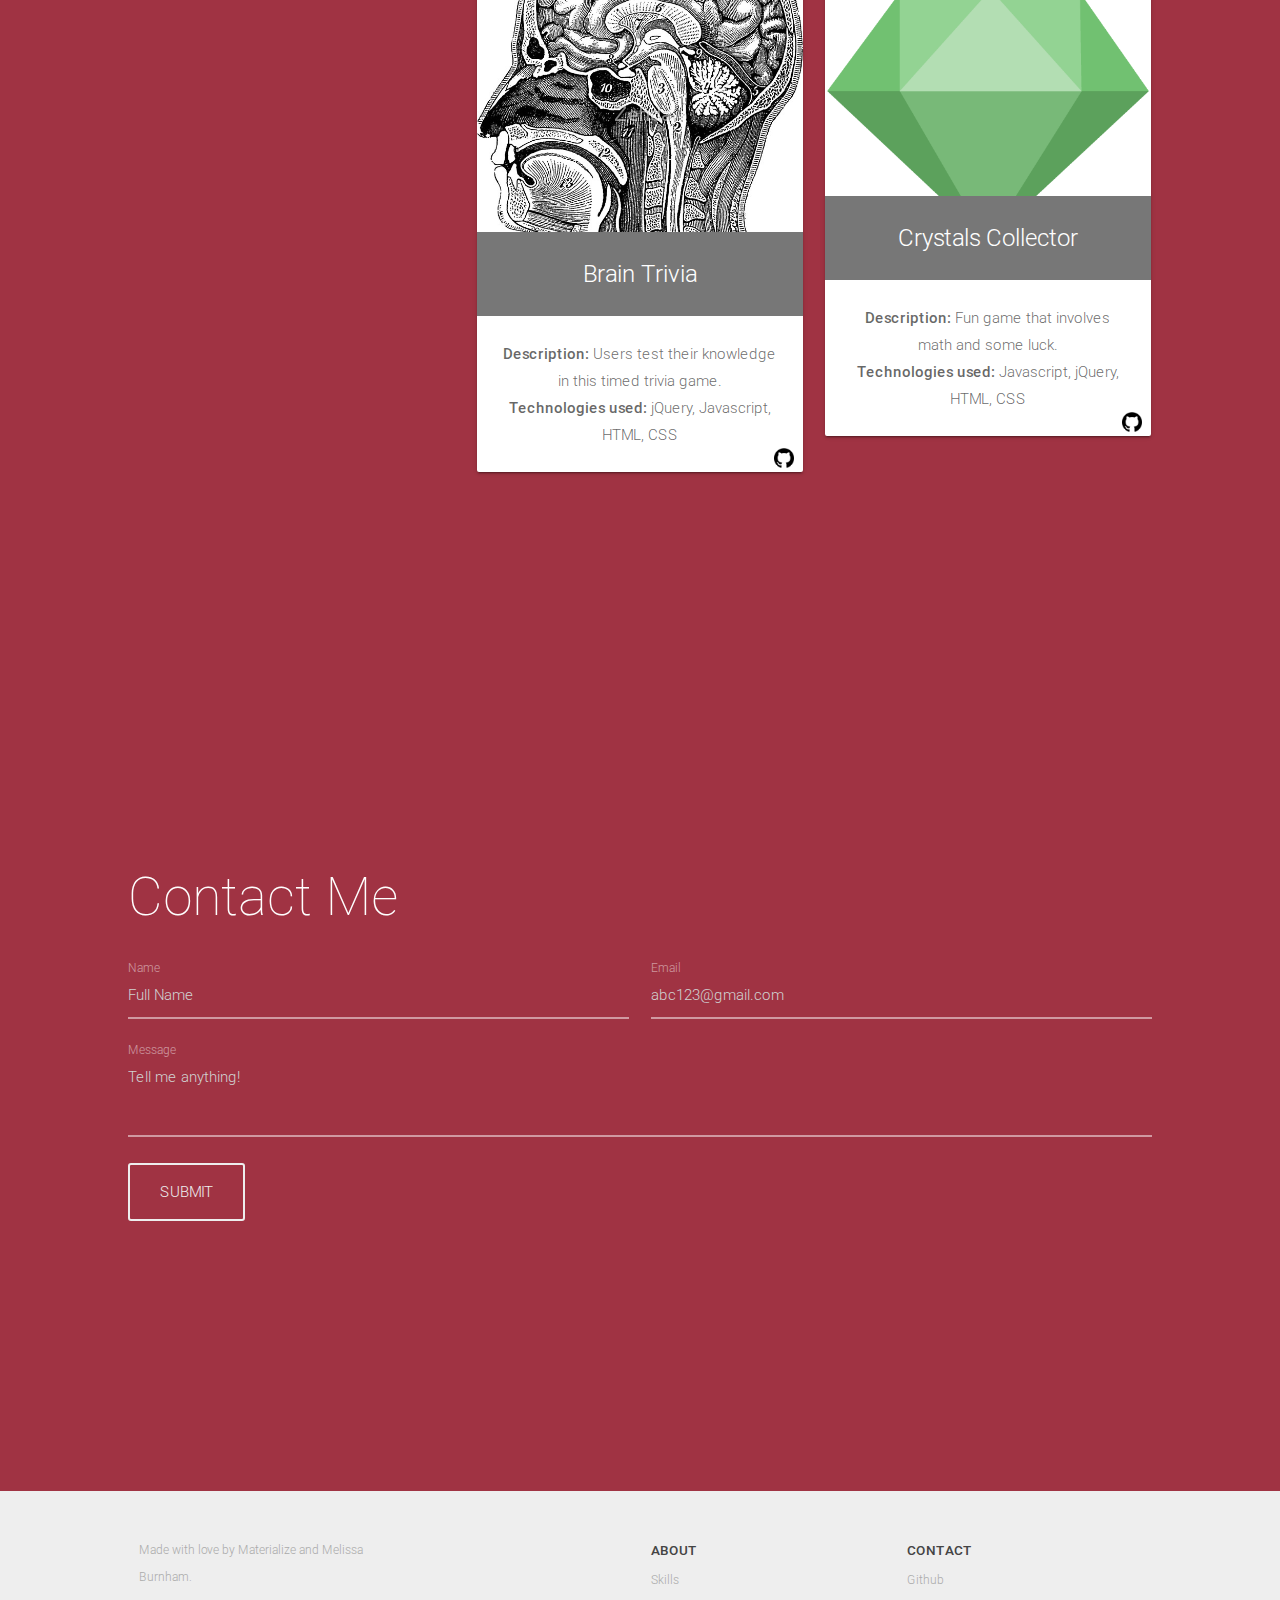
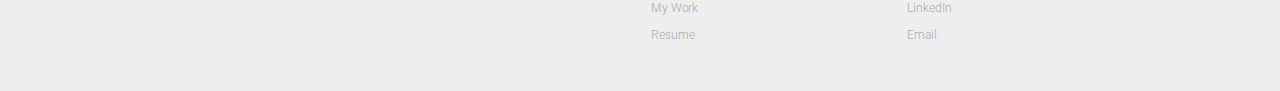
==== commit f09e1183: "update cards" ====
--- a/index.html
+++ b/index.html
@@ -112,25 +112,25 @@
             </div>
             <div class="col s6 m3 l2">
               <h4><i class="icon-settings"></i></h4>
+              <p class="caption">React</p>
+            </div>
+            <div class="col s6 m3 l2">
+              <h4><i class="icon-umbrella"></i></h4>
               <p class="caption">jQuery</p>
             </div>
             <div class="col s6 m3 l2">
-              <h4><i class="icon-umbrella"></i></h4>
+              <h4><i class="icon-compass"></i></h4>
+              <p class="caption">jQuery</p>
+            </div>
+          </div>
+          <div class="row">
+            <div class="col s6 m3 l2">
+              <h4><i class="icon-key"></i></h4>
               <p class="caption">MySQL</p>
             </div>
             <div class="col s6 m3 l2">
-              <h4><i class="icon-compass"></i></h4>
-              <p class="caption">Sequelize</p>
-            </div>
-          </div>
-          <div class="row">
-            <div class="col s6 m3 l2">
-              <h4><i class="icon-key"></i></h4>
-              <p class="caption">MVC Design</p>
-            </div>
-            <div class="col s6 m3 l2">
               <h4><i class="icon-fire"></i></h4>
-              <p class="caption">Agile Development</p>
+              <p class="caption">Bootstrap</p>
             </div>
             <div class="col s6 m3 l2">
               <h4><i class="icon-bell"></i></h4>
@@ -142,11 +142,11 @@
             </div>
             <div class="col s6 m3 l2">
               <h4><i class="icon-compass"></i></h4>
-              <p class="caption">JSON</p>
+              <p class="caption">MVC Design</p>
             </div>
             <div class="col s6 m3 l2">
               <h4><i class="icon-plane"></i></h4>
-              <p class="caption">Bootstrap</p>
+              <p class="caption">Agile Development</p>
             </div>
           </div>
         </div>
@@ -162,9 +162,106 @@
             <div class="col s12 m6 l4">
               <div class="card">
                 <div class="card-image">
+                  <a href="http://www.githubfolio.com/" target="_blank"><img src="assets/images/Thumbnail.png" class="portfolio_pics" alt="githubfolio">	 
+                  <span class="card-title">GitHubFolio</span></a>
+                </div>
+                <div class="card-content">
+                  <p><strong>Description: </strong>An app that allows users to create beautiful portfolios based on pinned repositories. </p>
+                  <p><strong>Technologies used: </strong>React, Redux, Amazon S3, Bootstrap, GraphQL, Mongo, Express, Node, Passport</p>
+                  <a href='https://github.com/melissarburnham/GitHubFolio' target="_blank"><img class='githubIcon' src=' assets/images/github.png' alt='github icon'></a>
+                </div>
+              </div>
+            </div>
+            <div class="col s12 m6 l4">
+              <div class="card">
+                <div class="card-image">
+                  <a href="https://still-sea-86679.herokuapp.com/" target="_blank"><img src="assets/images/pomo.png" class="portfolio_pics" alt="POMO">	 
+                  <span class="card-title">POMO</span></a>
+                  <!-- <a class="btn-floating halfway-fab waves-effect waves-light red"><i class="material-icons">add</i></a> -->
+                </div>
+                <div class="card-content">
+                  <p><strong>Description: </strong>An app for teachers and students that teaches time management and rewards completion of tasks. </p>
+                  <p><strong>Technologies used: </strong>handlebars, Bootstrap, jQuery, Express, Passport</p>
+                  <a href='https://github.com/melissarburnham/Pomo' target="_blank"><img class='githubIcon' src=' assets/images/github.png' alt='github icon'></a>
+                </div>
+              </div>
+            </div>
+            <div class="col s12 m6 l4">
+              <div class="card">
+                <div class="card-image">
+                  <a href="http://seebenprogram.com/Tune-Up/" target="_blank"><img src="assets/images/tires.jpg" class="portfolio_pics" alt="tune-up">	 
+                  <span class="card-title">Tune-Up Maintenance App</span></a>
+                </div>
+                <div class="card-content">
+                  <p><strong>Description: </strong>Auto Maintenance utility app that allows users to log and be reminded of next car service. </p>
+                  <p><strong>Technologies used: </strong>Materialize, Google Maps API, NHTSA API</p>
+                  <a href='https://github.com/melissarburnham/Tune-Up' target="_blank"><img class='githubIcon' src=' assets/images/github.png' alt='github icon'></a>
+                </div>
+              </div>
+            </div>
+            <div class="col s12 m6 l4">
+              <div class="card">
+                <div class="card-image">
+                  <a href="http://melissarburnham.com/Clicky-Game-Gosling-Style/" target="_blank"><img src="assets/images/ryan.jpg" class="portfolio_pics" alt="clickygame">	 
+                  <span class="card-title">Clicky Game</span></a>
+                </div>
+                <div class="card-content">
+                  <p><strong>Description: </strong>Users test their memory by clicking on each card only once. </p>
+                  <p><strong>Technologies used: </strong>React, ES6</p>
+                  <a href='https://github.com/melissarburnham/Clicky-Game-Gosling-Style' target="_blank"><img class='githubIcon' src=' assets/images/github.png' alt='github icon'></a>
+                </div>
+              </div>
+            </div>
+            <div class="col s12 m6 l4">
+              <div class="card">
+                <div class="card-image">
+                  <a href="https://hidden-sands-54999.herokuapp.com/" target="_blank"><img src="assets/images/friendfinder.jpg" class="portfolio_pics" alt="friendfinder">	 
+                  <span class="card-title">FriendFinder</span></a>
+                </div>
+                <div class="card-content">
+                  <p><strong>Description: Users find friends who answered similiarly on a 10 question survey. </strong> </p>
+                  <p><strong>Technologies used: </strong>MySQL, Node.js, Express, Bootstrap</p>
+                  <a href='https://github.com/melissarburnham/FriendFinder' target="_blank"><img class='githubIcon' src=' assets/images/github.png' alt='github icon'></a>
+                </div>
+              </div>
+            </div>
+            <div class="col s12 m6 l4">
+              <div class="card">
+                <div class="card-image">
+                  <a href="https://arcane-dusk-24699.herokuapp.com/" target="_blank"><img src="assets/images/mongo.jpeg" class="portfolio_pics" alt="mongoscraper">	 
+                  <span class="card-title">Mongo Scraper</span></a>
+                </div>
+                <div class="card-content">
+                  <p><strong>Description: </strong> Allows users to scrape articles from the Memeburn website, save them, and create notes for each. </p>
+                  <p><strong>Technologies used: </strong>Express, MongoDB, Mongoose, Handlebars, jQuery, AJAX</p>
+                  <a href='https://github.com/melissarburnham/mongo-scraper' target="_blank"><img class='githubIcon' src=' assets/images/github.png' alt='github icon'></a>
+                </div>
+              </div>
+            </div>
+            <div class="col s12 m6 l4">
+              <div class="card">
+                <div class="card-image">
+                  <a href="https://melissarburnham.github.io/Train-Scheduler/" target="_blank"><img src="assets/images/train.png" class="portfolio_pics" alt="train_scheduler">	 
+                  <span class="card-title">Train Scheduler</span></a>
+                </div>
+                <div class="card-content">
+                  <p><strong>Description: </strong>An app to schedule trains arrival and departure times. </p>
+                  <p><strong>Technologies used: </strong>Firebase, moment.js, Bootstrap</p>
+                  <a href='https://github.com/melissarburnham/Train-Scheduler' target="_blank"><img class='githubIcon' src=' assets/images/github.png' alt='github icon'></a>
+                </div>
+              </div>
+            </div>
+            <div class="col s12 m6 l4">
+              <div class="card">
+                <div class="card-image">
                   <a href="https://melissarburnham.github.io/Hangman-Game/" target="_blank"><img src="assets/images/flag.jpg" class="portfolio_pics" alt="hangman">	 
                   <span class="card-title">13 Colonies Hangman Game</span></a>
                 </div>
+                <div class="card-content">
+                  <p><strong>Description: </strong>Users test their knowledge by playing a game of Hangman! </p>
+                  <p><strong>Technologies used: </strong>Javascript, HTML, CSS</p>
+                  <a href='https://github.com/melissarburnham/Hangman-Game' target="_blank"><img class='githubIcon' src=' assets/images/github.png' alt='github icon'></a>
+                </div>
               </div>
             </div>
             <div class="col s12 m6 l4">
@@ -173,6 +270,11 @@
                   <a href="https://melissarburnham.github.io/Gif-tastic/" target="_blank"><img src="assets/images/API.gif" class="portfolio_pics" alt="giphy">	       
                   <span class="card-title">GIPHY API</span></a>
                 </div>
+                <div class="card-content">
+                  <p><strong>Description: </strong>Users can search for various types of gifs and click to start and stop them.  </p>
+                  <p><strong>Technologies used: </strong>Giphy API, jQuery, Javascript, HTML, CSS</p>
+                  <a href='https://github.com/melissarburnham/Gif-tastic' target="_blank"><img class='githubIcon' src=' assets/images/github.png' alt='github icon'></a>
+                </div>
               </div>
             </div>
             <div class="col s12 m6 l4">
@@ -181,6 +283,11 @@
                 <a href="https://melissarburnham.github.io/Brain-Trivia-Game/" target="_blank"><img src="assets/images/brain.jpg" class="portfolio_pics" alt="brain_trivia">	 
                 <span class="card-title">Brain Trivia</span></a>
                 </div>
+                <div class="card-content">
+                  <p><strong>Description: </strong>Users test their knowledge in this timed trivia game. </p>
+                  <p><strong>Technologies used: </strong>jQuery, Javascript, HTML, CSS</p>
+                  <a href='https://github.com/melissarburnham/Brain-Trivia-Game' target="_blank"><img class='githubIcon' src=' assets/images/github.png' alt='github icon'></a>
+                </div>
               </div>
             </div>
             <div class="col s12 m6 l4">
@@ -189,53 +296,10 @@
           			<a href="https://melissarburnham.github.io/Crystals-Collector/" target="_blank"><img src="assets/images/crystal.jpg" class="portfolio_pics" alt="crystal_game">	 
                 <span class="card-title">Crystals Collector</span></a>
                 </div>
-              </div>
-            </div>
-            <div class="col s12 m6 l4">
-              <div class="card">
-                <div class="card-image">
-            			<a href="https://melissarburnham.github.io/Train-Scheduler/" target="_blank"><img src="assets/images/train.jpg" class="portfolio_pics" alt="train_scheduler">	 
-                  <span class="card-title">Train Scheduler</span></a>
-                </div>
-              </div>
-            </div>
-            <div class="col s12 m6 l4">
-              <div class="card">
-                <div class="card-image">
-			          <a href="https://github.com/melissarburnham/liri-node-app/" target="_blank"><img src="assets/images/node.png" class="portfolio_pics" alt="liri">	 
-                <span class="card-title">Liri Node App</span></a>
-                </div>
-              </div>
-            </div>
-            <div class="col s12 m6 l4">
-              <div class="card">
-                <div class="card-image">
-			          <a href="http://seebenprogram.com/Tune-Up/" target="_blank"><img src="assets/images/tires.jpg" class="portfolio_pics" alt="tune-up">	 
-                <span class="card-title">Tune-Up Maintenance App</span></a>
-                </div>
-              </div>
-            </div>
-            <div class="col s12 m6 l4">
-              <div class="card">
-                <div class="card-image">
-          			<a href="https://github.com/melissarburnham/bamazon-app" target="_blank"><img src="assets/images/mysql.png" class="portfolio_pics" alt="Bamazon">	 
-                <span class="card-title">Bamazon</span></a>
-                </div>
-              </div>
-            </div>
-            <div class="col s12 m6 l4">
-              <div class="card">
-                <div class="card-image">
-                  <a href="https://fast-thicket-69852.herokuapp.com/" target="_blank"><img src="assets/images/burger.PNG" class="portfolio_pics" alt="sequelizedBurger">	 
-                  <span class="card-title">Eat-da-Burger Sequelized</span></a>
-                </div>
-              </div>
-            </div>
-            <div class="col s12 m6 l4">
-              <div class="card">
-                <div class="card-image">
-                  <a href="https://still-sea-86679.herokuapp.com/" target="_blank"><img src="assets/images/pomo.png" class="portfolio_pics" alt="POMO">	 
-                  <span class="card-title">POMO</span></a>
+                <div class="card-content">
+                  <p><strong>Description: </strong>Fun game that involves math and some luck. </p>
+                  <p><strong>Technologies used: </strong>Javascript, jQuery, HTML, CSS</p>
+                  <a href='https://github.com/melissarburnham/Crystals-Collector' target="_blank"><img class='githubIcon' src=' assets/images/github.png' alt='github icon'></a>
                 </div>
               </div>
             </div>
@@ -243,7 +307,6 @@
         </div>
       </div>
     </div>
-
     <!-- Contact Us -->
     <div class="section light valign-wrapper">
       <div class="container" id="contactMe">
--- a/css/app.css
+++ b/css/app.css
@@ -25,6 +25,16 @@
     border: black solid 2px;
 }
 
-.background {
+.githubIcon {
+    float: right;
+    margin-right: -15px;
+    max-width: 20px;
+    width: 100%;
+    height: auto;
+}
 
+@media screen and (max-width: 753px) {
+    .image-container{
+        margin-bottom: 40px;
+    }
 }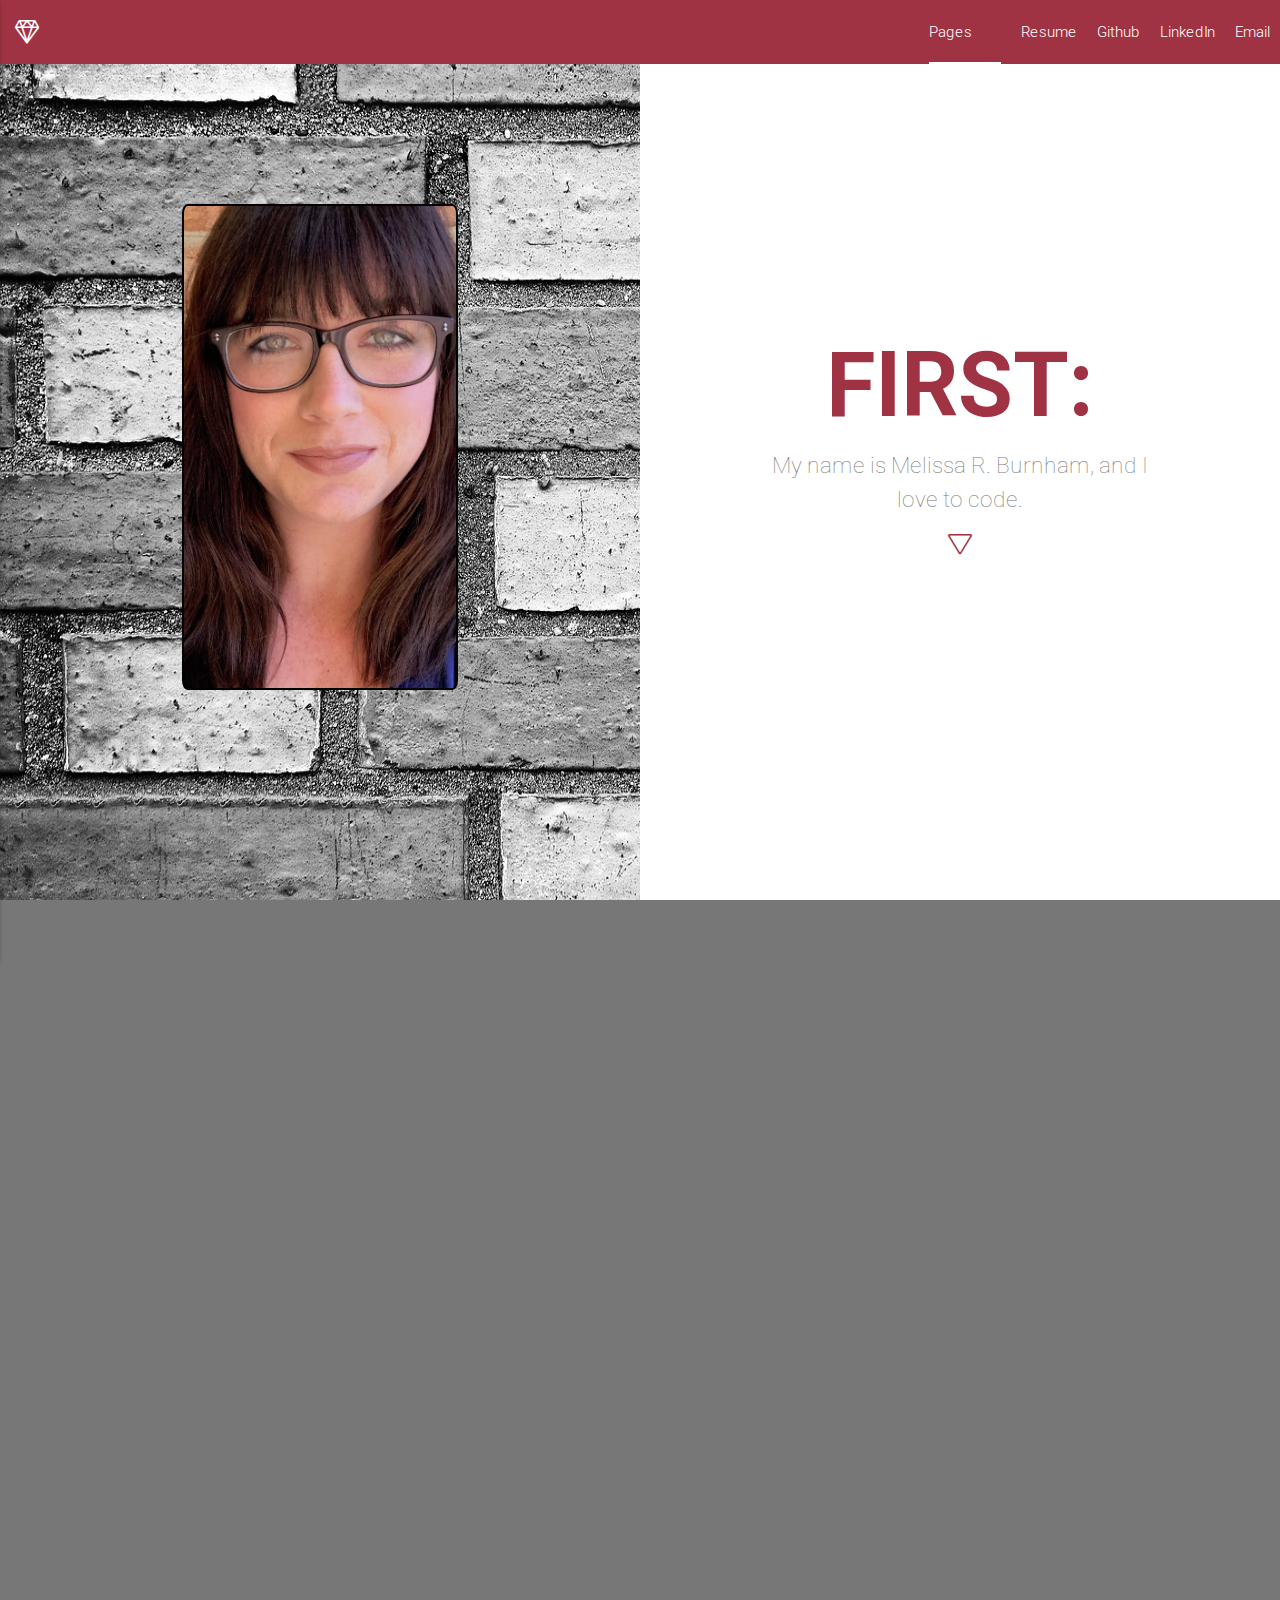
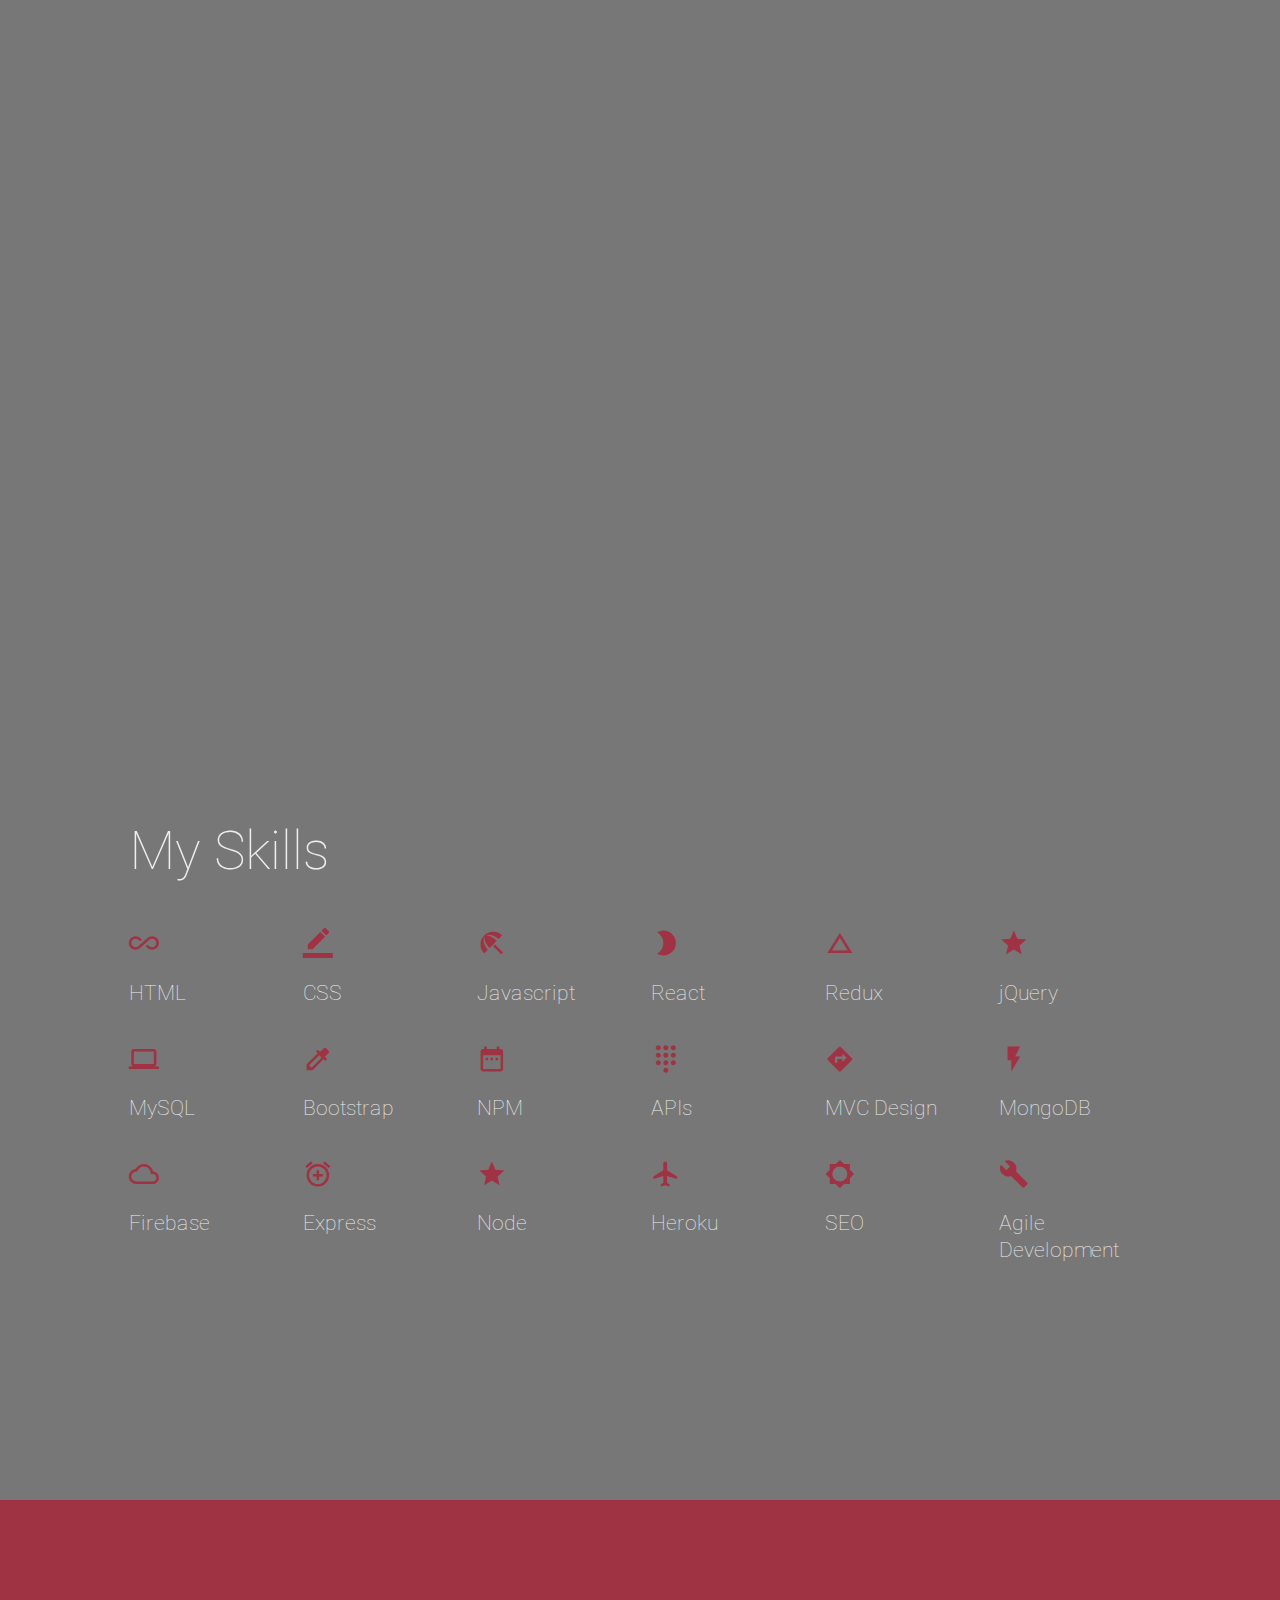
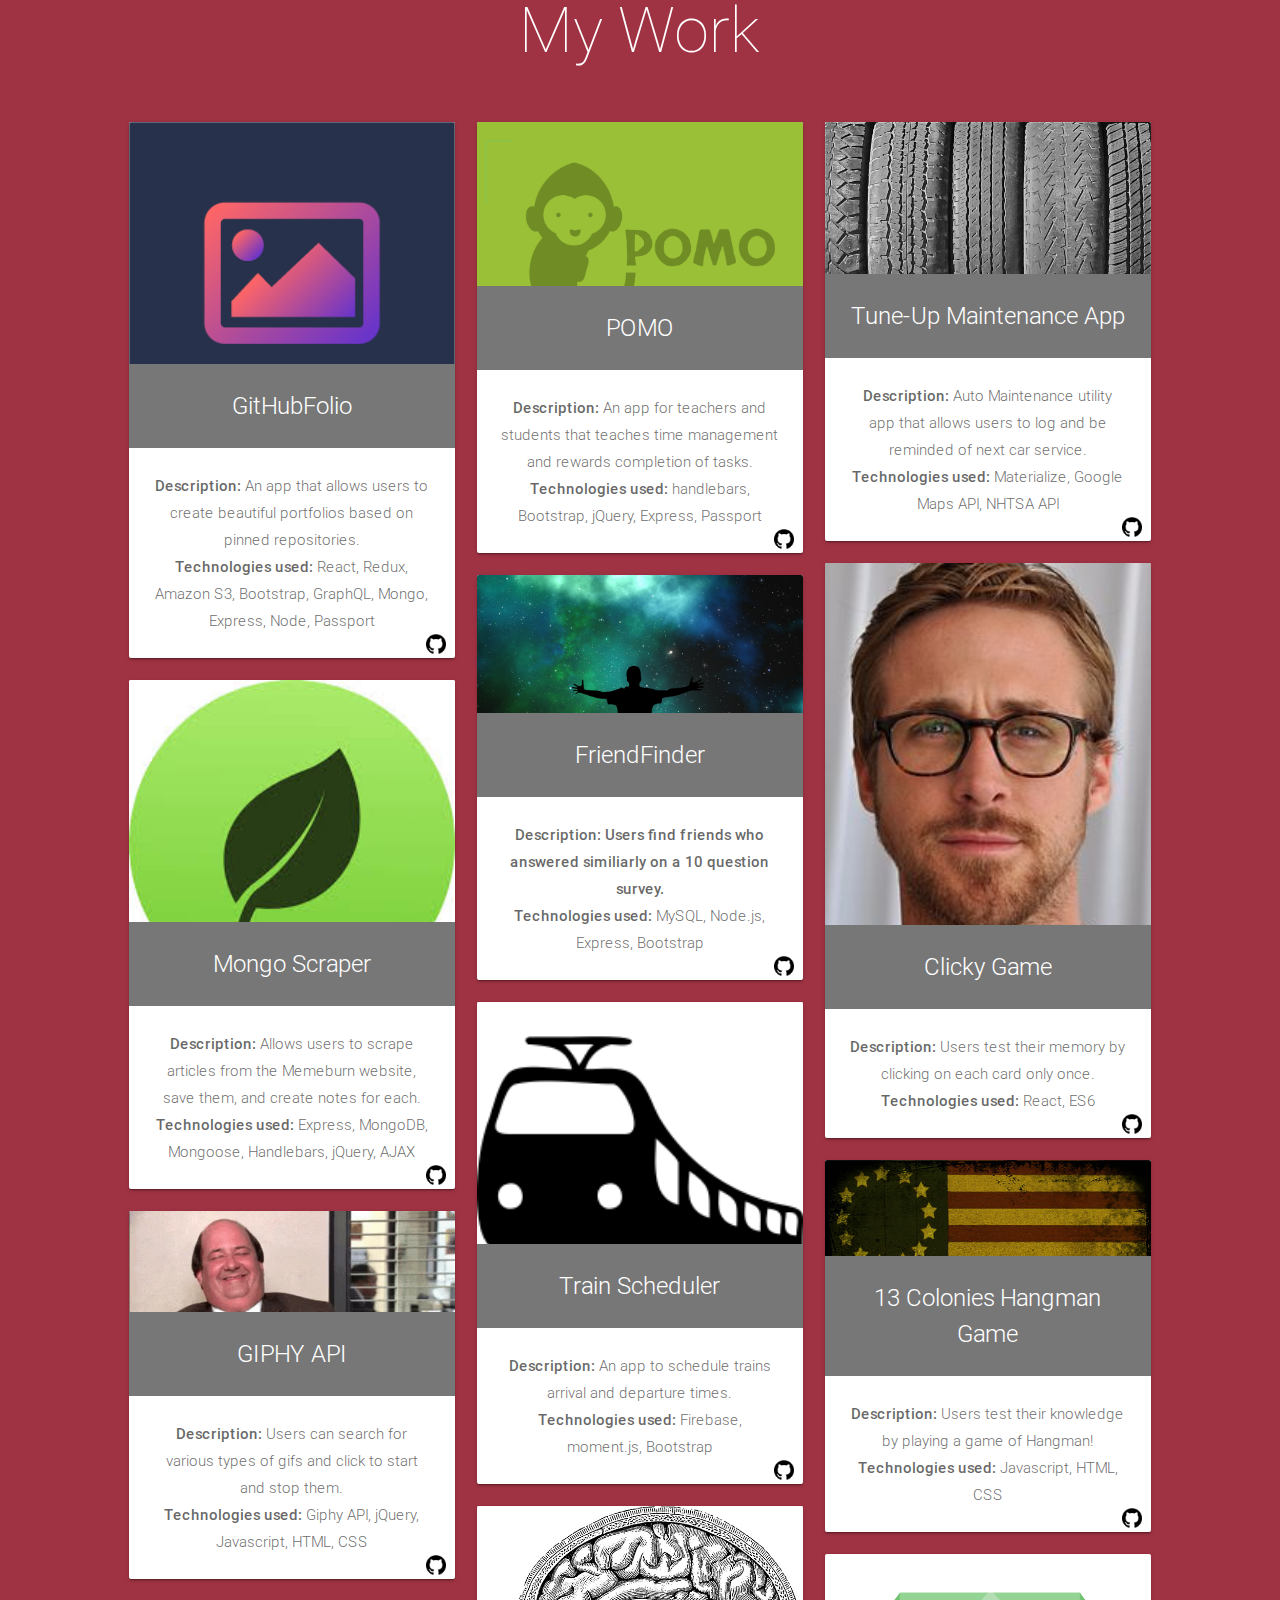
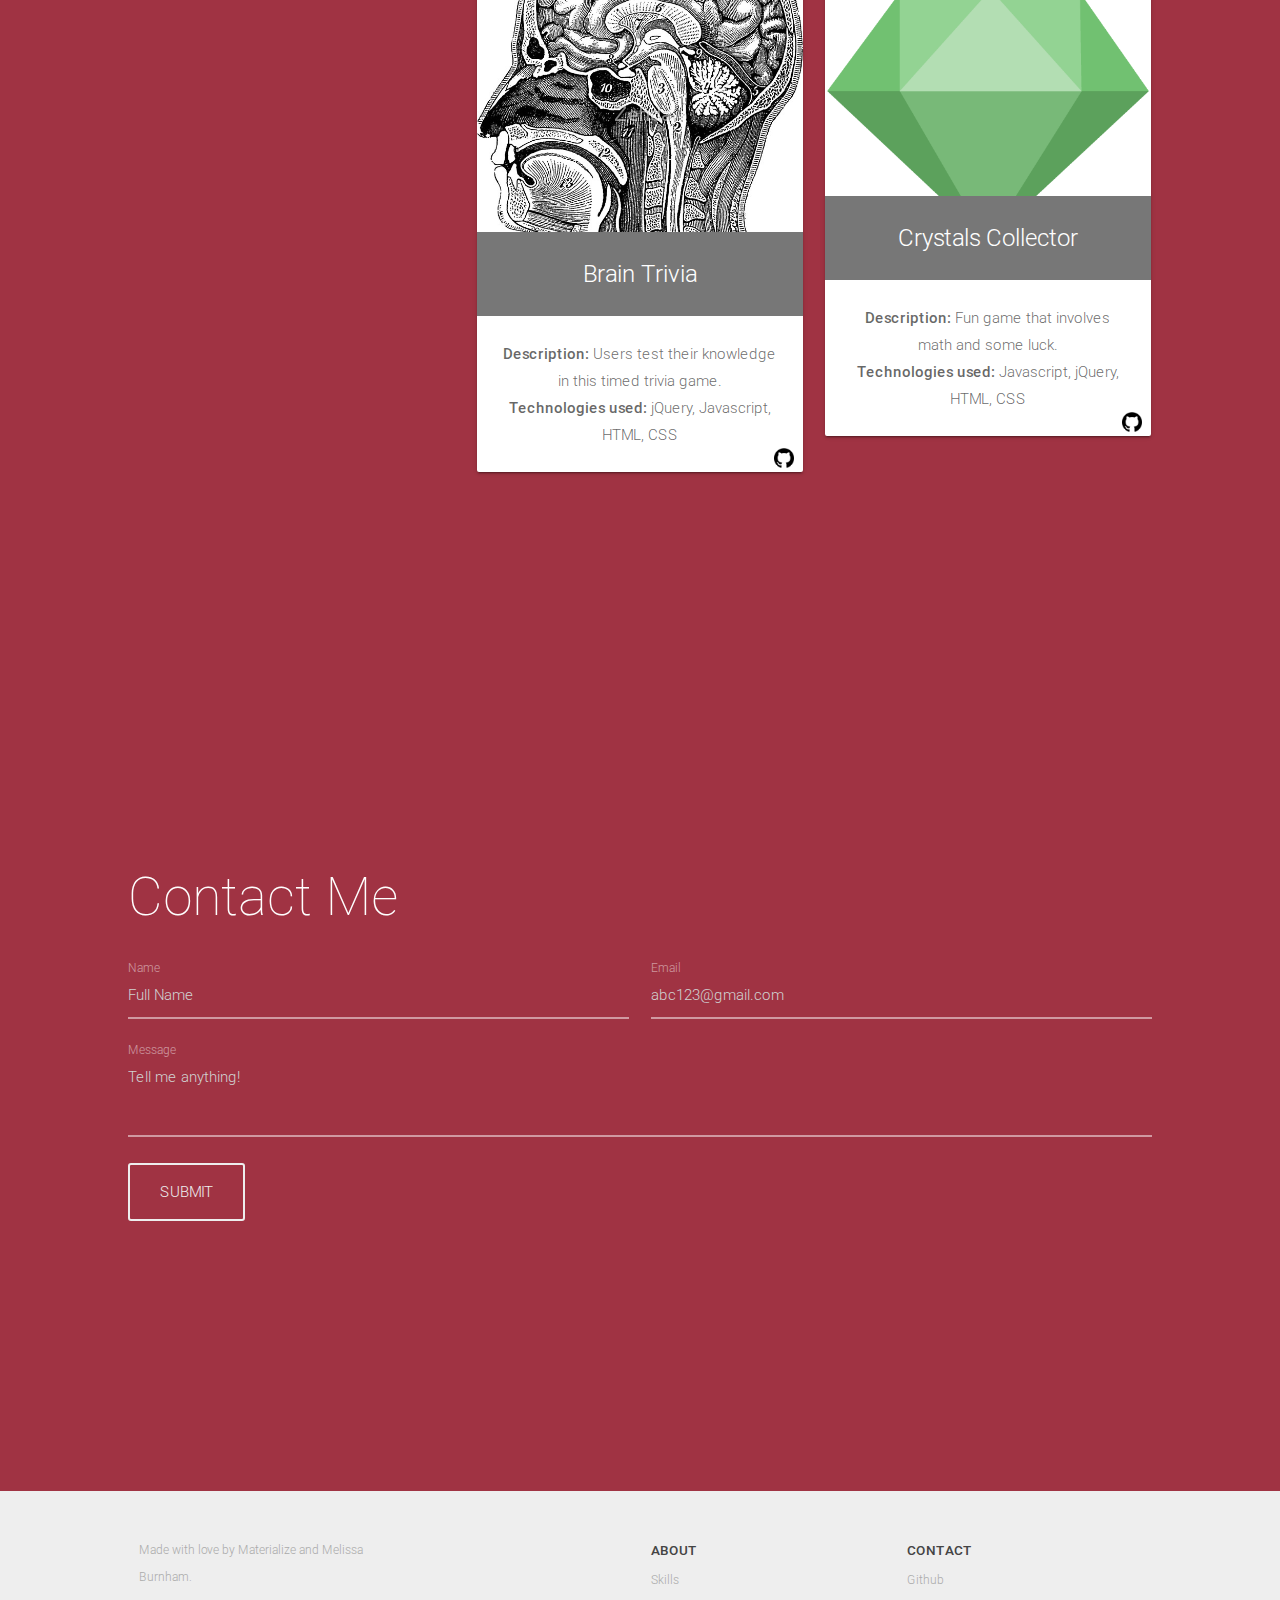
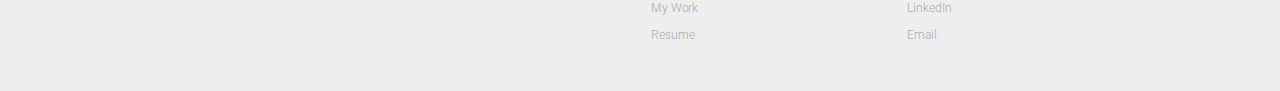
==== commit 885f3e6f: "add more skills" ====
--- a/index.html
+++ b/index.html
@@ -12,8 +12,6 @@
     <link rel="stylesheet" href="css/startup-materialize.min.css">
     <link rel="stylesheet" href="css/reset.css">    
     
-    
-
     <!-- Material Icons -->
     <link href="https://fonts.googleapis.com/icon?family=Material+Icons" rel="stylesheet">
   </head>
@@ -99,53 +97,79 @@
           <div class="row">
             <div class="col s12"><h2 class="section-title" id="mySkills">My Skills</h2></div>
             <div class="col s6 m3 l2">
-              <h4><i class="icon-light-bulb"></i></h4>
+              <h4><i class="small material-icons">all_inclusive</i></h4>
               <p class="caption">HTML</p>
             </div>
             <div class="col s6 m3 l2">
-              <h4><i class="icon-bolt"></i></h4>
+              <h4><i class="small material-icons">border_color</i></h4>
               <p class="caption">CSS</p>
             </div>
             <div class="col s6 m3 l2">
-              <h4><i class="icon-rocket"></i></h4>
+              <h4><i class="small material-icons">beach_access</i></h4>
               <p class="caption">Javascript</p>
             </div>
             <div class="col s6 m3 l2">
-              <h4><i class="icon-settings"></i></h4>
+              <h4><i class="small material-icons">brightness_2</i></h4>
               <p class="caption">React</p>
             </div>
             <div class="col s6 m3 l2">
-              <h4><i class="icon-umbrella"></i></h4>
+              <h4><i class="small material-icons">change_history</i></h4>
+              <p class="caption">Redux</p>
+            </div>
+            <div class="col s6 m3 l2">
+              <h4><i class="small material-icons">star</i></h4>
               <p class="caption">jQuery</p>
             </div>
-            <div class="col s6 m3 l2">
-              <h4><i class="icon-compass"></i></h4>
-              <p class="caption">jQuery</p>
-            </div>
           </div>
           <div class="row">
             <div class="col s6 m3 l2">
-              <h4><i class="icon-key"></i></h4>
+              <h4><i class="small material-icons">computer</i></h4>
               <p class="caption">MySQL</p>
             </div>
             <div class="col s6 m3 l2">
-              <h4><i class="icon-fire"></i></h4>
+              <h4><i class="small material-icons">colorize</i></h4>
               <p class="caption">Bootstrap</p>
             </div>
             <div class="col s6 m3 l2">
-              <h4><i class="icon-bell"></i></h4>
+              <h4><i class="small material-icons">date_range</i></h4>
               <p class="caption">NPM</p>
             </div>
             <div class="col s6 m3 l2">
-              <h4><i class="icon-camera"></i></h4>
+              <h4><i class="small material-icons">dialpad</i></h4>
               <p class="caption">APIs</p>
             </div>
             <div class="col s6 m3 l2">
-              <h4><i class="icon-compass"></i></h4>
+              <h4><i class="small material-icons">directions</i></h4>
               <p class="caption">MVC Design</p>
             </div>
             <div class="col s6 m3 l2">
-              <h4><i class="icon-plane"></i></h4>
+              <h4><i class="small material-icons">flash_on</i></h4>
+              <p class="caption">MongoDB</p>
+            </div>
+          </div>
+          <div class="row">
+            <div class="col s6 m3 l2">
+              <h4><i class="small material-icons">cloud_queue</i></h4>
+              <p class="caption">Firebase</p>
+            </div>
+            <div class="col s6 m3 l2">
+              <h4><i class="small material-icons">add_alarm</i></h4>
+              <p class="caption">Express</p>
+            </div>
+            <div class="col s6 m3 l2">
+              <h4><i class="small material-icons">star</i></h4>
+              <p class="caption">Node</p>
+            </div>
+            <div class="col s6 m3 l2">
+              <h4><i class="small material-icons">flight</i></h4>
+              <p class="caption">Heroku</p>
+            </div>
+            <div class="col s6 m3 l2">
+              <h4><i class="small material-icons">brightness_5</i></h4>
+              <p class="caption">SEO</p>
+            </div>
+            <div class="col s6 m3 l2">
+              <h4><i class="small material-icons">build</i></h4>
               <p class="caption">Agile Development</p>
             </div>
           </div>
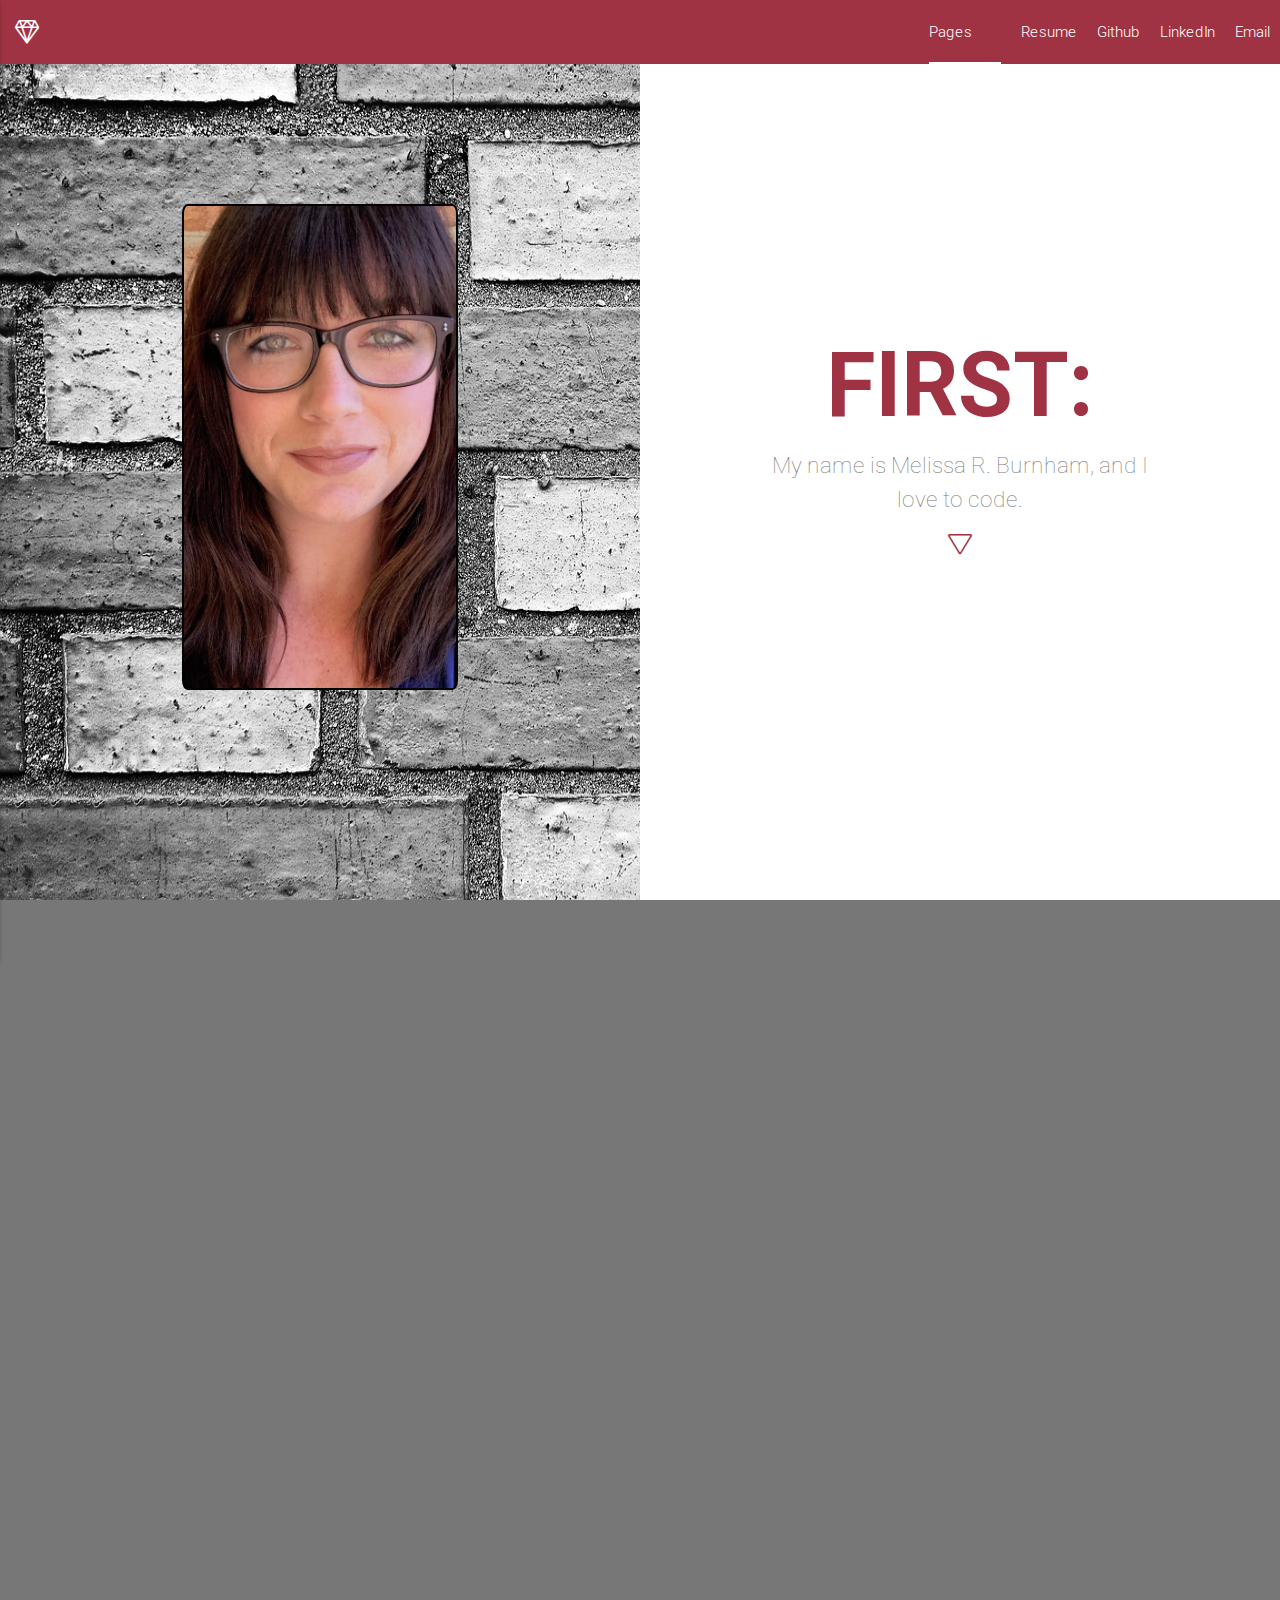
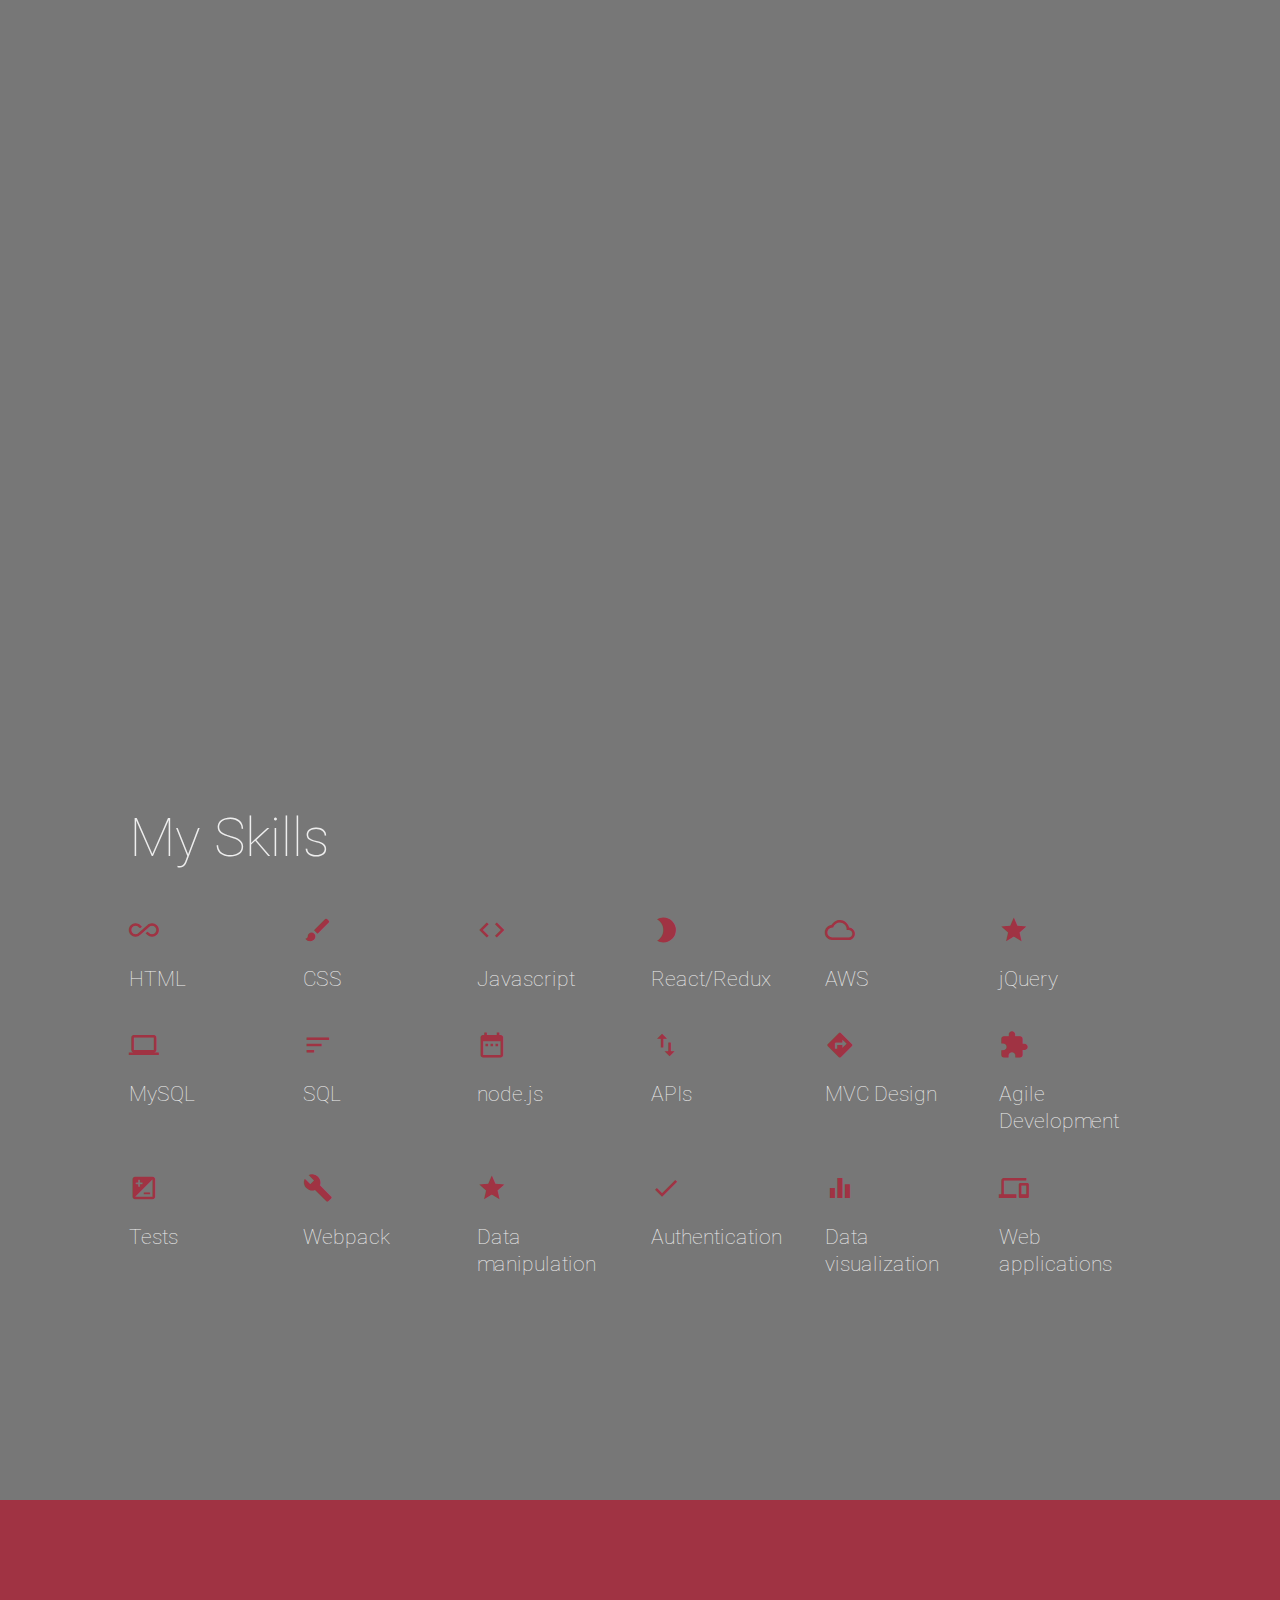
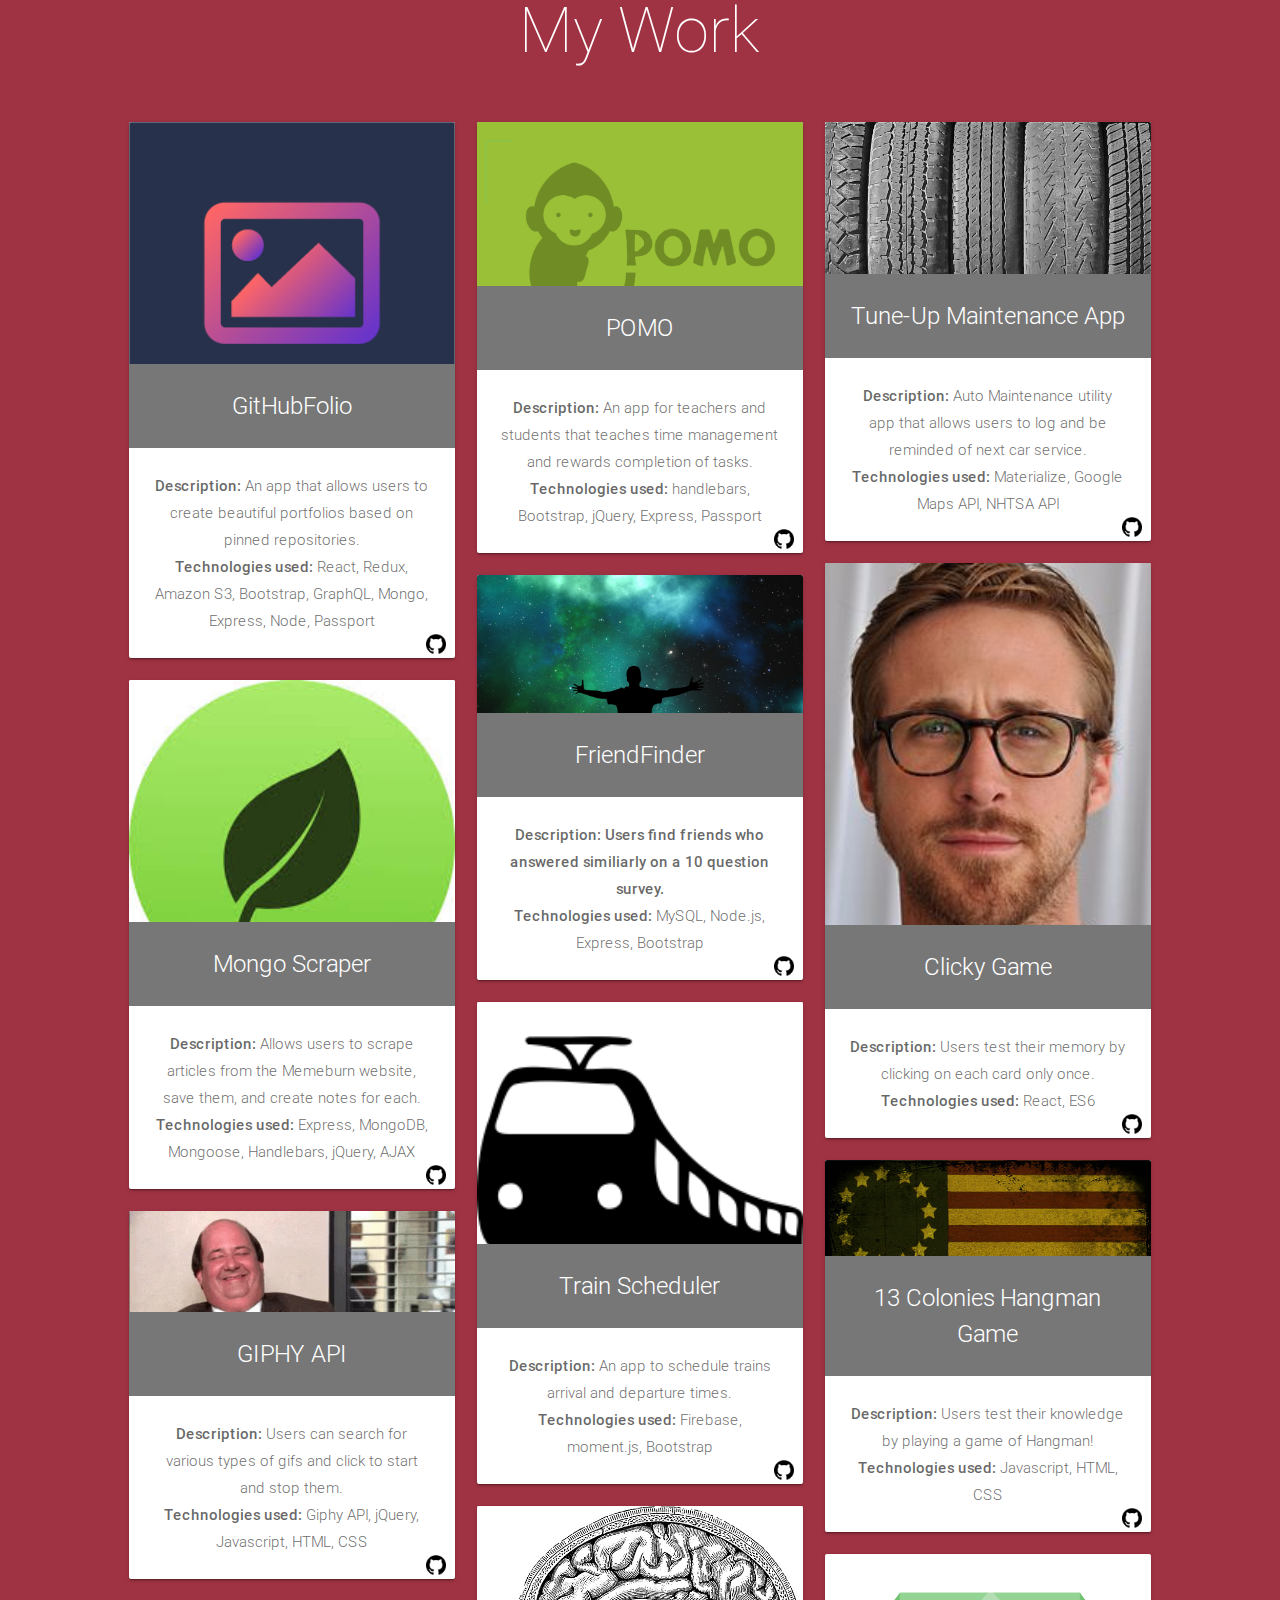
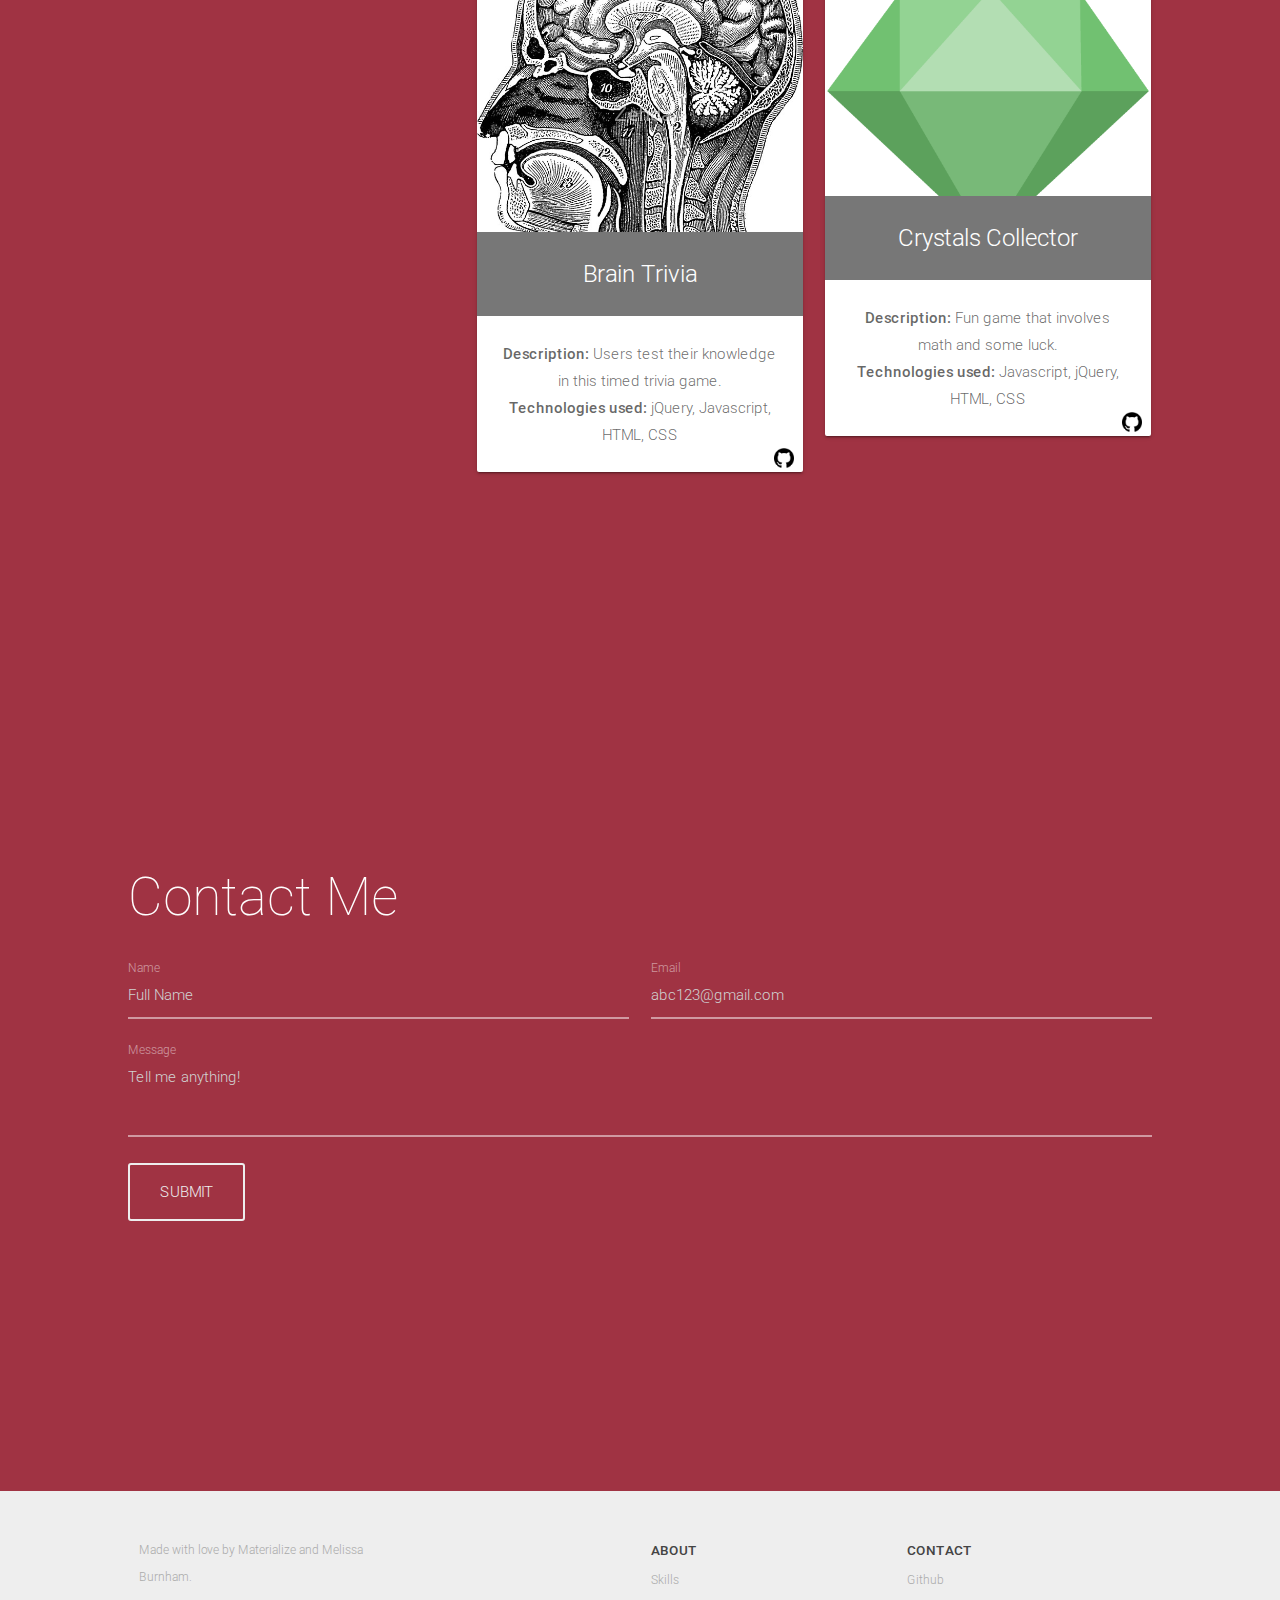
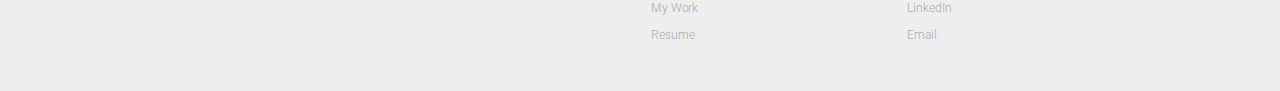
==== commit 97f38a5c: "changed skills" ====
--- a/index.html
+++ b/index.html
@@ -23,7 +23,7 @@
         <a href="index.html" class="brand-logo"><i class="icon-diamond white-text"></i></a>
         <ul id="nav-mobile" class="right hide-on-med-and-down">
           <li class="active"><a class="dropdown-button" href="#!" class="navText" data-activates="pages" data-constrainWidth="false" data-belowOrigin="true">Pages<i class="material-icons right">arrow_drop_down</i></a></li>
-          <li><a href="./assets/images/melissa-burnham-resume.jpg" target="_blank" class="navText">Resume</a></li>
+          <li><a href="./documents/melissa-burnham-resume.pdf" target="_blank" class="navText">Resume</a></li>
           <li><a href="https://github.com/melissarburnham" target="_blank" class="navText">Github</a></li>
           <li><a href="https://www.linkedin.com/in/melissa-burnham-06289b134" target="_blank" class="navText">LinkedIn</a></li>
           <li><a href="mailto:melissarburnham@gmail.com">Email</a></li>
@@ -101,20 +101,20 @@
               <p class="caption">HTML</p>
             </div>
             <div class="col s6 m3 l2">
-              <h4><i class="small material-icons">border_color</i></h4>
+              <h4><i class="small material-icons">brush</i></h4>
               <p class="caption">CSS</p>
             </div>
             <div class="col s6 m3 l2">
-              <h4><i class="small material-icons">beach_access</i></h4>
+              <h4><i class="small material-icons">code</i></h4>
               <p class="caption">Javascript</p>
             </div>
             <div class="col s6 m3 l2">
               <h4><i class="small material-icons">brightness_2</i></h4>
-              <p class="caption">React</p>
-            </div>
-            <div class="col s6 m3 l2">
-              <h4><i class="small material-icons">change_history</i></h4>
-              <p class="caption">Redux</p>
+              <p class="caption">React/Redux</p>
+            </div>
+            <div class="col s6 m3 l2">
+              <h4><i class="small material-icons">cloud_queue</i></h4>
+              <p class="caption">AWS</p>
             </div>
             <div class="col s6 m3 l2">
               <h4><i class="small material-icons">star</i></h4>
@@ -127,15 +127,15 @@
               <p class="caption">MySQL</p>
             </div>
             <div class="col s6 m3 l2">
-              <h4><i class="small material-icons">colorize</i></h4>
-              <p class="caption">Bootstrap</p>
+              <h4><i class="small material-icons">sort</i></h4>
+              <p class="caption">SQL</p>
             </div>
             <div class="col s6 m3 l2">
               <h4><i class="small material-icons">date_range</i></h4>
-              <p class="caption">NPM</p>
-            </div>
-            <div class="col s6 m3 l2">
-              <h4><i class="small material-icons">dialpad</i></h4>
+              <p class="caption">node.js</p>
+            </div>
+            <div class="col s6 m3 l2">
+              <h4><i class="small material-icons">import_export</i></h4>
               <p class="caption">APIs</p>
             </div>
             <div class="col s6 m3 l2">
@@ -143,34 +143,34 @@
               <p class="caption">MVC Design</p>
             </div>
             <div class="col s6 m3 l2">
-              <h4><i class="small material-icons">flash_on</i></h4>
-              <p class="caption">MongoDB</p>
+              <h4><i class="small material-icons">extension</i></h4>
+              <p class="caption">Agile Development</p>
             </div>
           </div>
           <div class="row">
             <div class="col s6 m3 l2">
-              <h4><i class="small material-icons">cloud_queue</i></h4>
-              <p class="caption">Firebase</p>
-            </div>
-            <div class="col s6 m3 l2">
-              <h4><i class="small material-icons">add_alarm</i></h4>
-              <p class="caption">Express</p>
+              <h4><i class="small material-icons">iso</i></h4>
+              <p class="caption">Tests</p>
+            </div>
+            <div class="col s6 m3 l2">
+              <h4><i class="small material-icons">build</i></h4>
+              <p class="caption">Webpack</p>
             </div>
             <div class="col s6 m3 l2">
               <h4><i class="small material-icons">star</i></h4>
-              <p class="caption">Node</p>
-            </div>
-            <div class="col s6 m3 l2">
-              <h4><i class="small material-icons">flight</i></h4>
-              <p class="caption">Heroku</p>
-            </div>
-            <div class="col s6 m3 l2">
-              <h4><i class="small material-icons">brightness_5</i></h4>
-              <p class="caption">SEO</p>
-            </div>
-            <div class="col s6 m3 l2">
-              <h4><i class="small material-icons">build</i></h4>
-              <p class="caption">Agile Development</p>
+              <p class="caption">Data manipulation</p>
+            </div>
+            <div class="col s6 m3 l2">
+              <h4><i class="small material-icons">check</i></h4>
+              <p class="caption">Authentication</p>
+            </div>
+            <div class="col s6 m3 l2">
+              <h4><i class="small material-icons">equalizer</i></h4>
+              <p class="caption">Data visualization</p>
+            </div>
+            <div class="col s6 m3 l2">
+              <h4><i class="small material-icons">devices</i></h4>
+              <p class="caption">Web applications</p>
             </div>
           </div>
         </div>
@@ -367,7 +367,7 @@
             <ul>
               <li><a href="#mySkills">Skills</a></li>
               <li><a href="#myWork">My Work</a></li>
-              <li><a href="./assets/images/melissa-burnham-resume.jpg" target="_blank">Resume</a></li>
+              <li><a href="./documents/melissa-burnham-resume.pdf" target="_blank">Resume</a></li>
             </ul>
           </div>
           <div class="col s6 m3">
